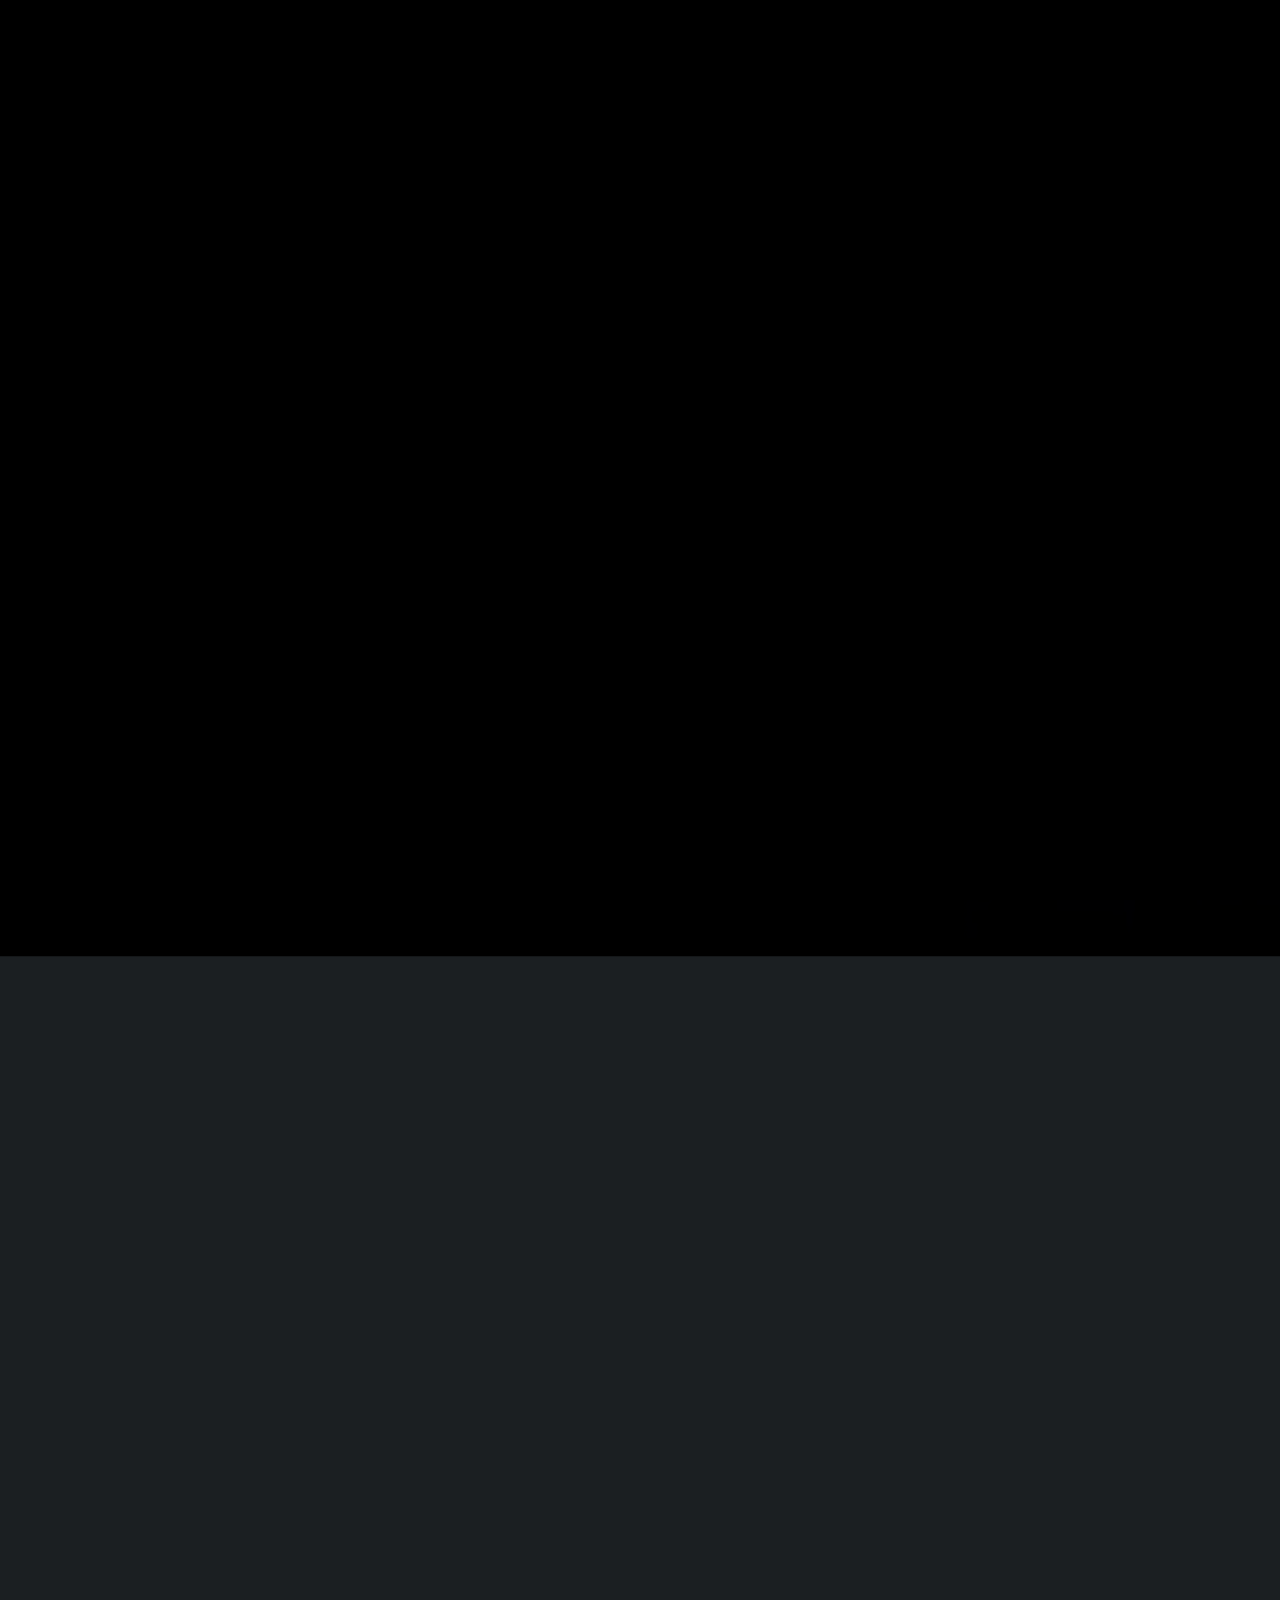
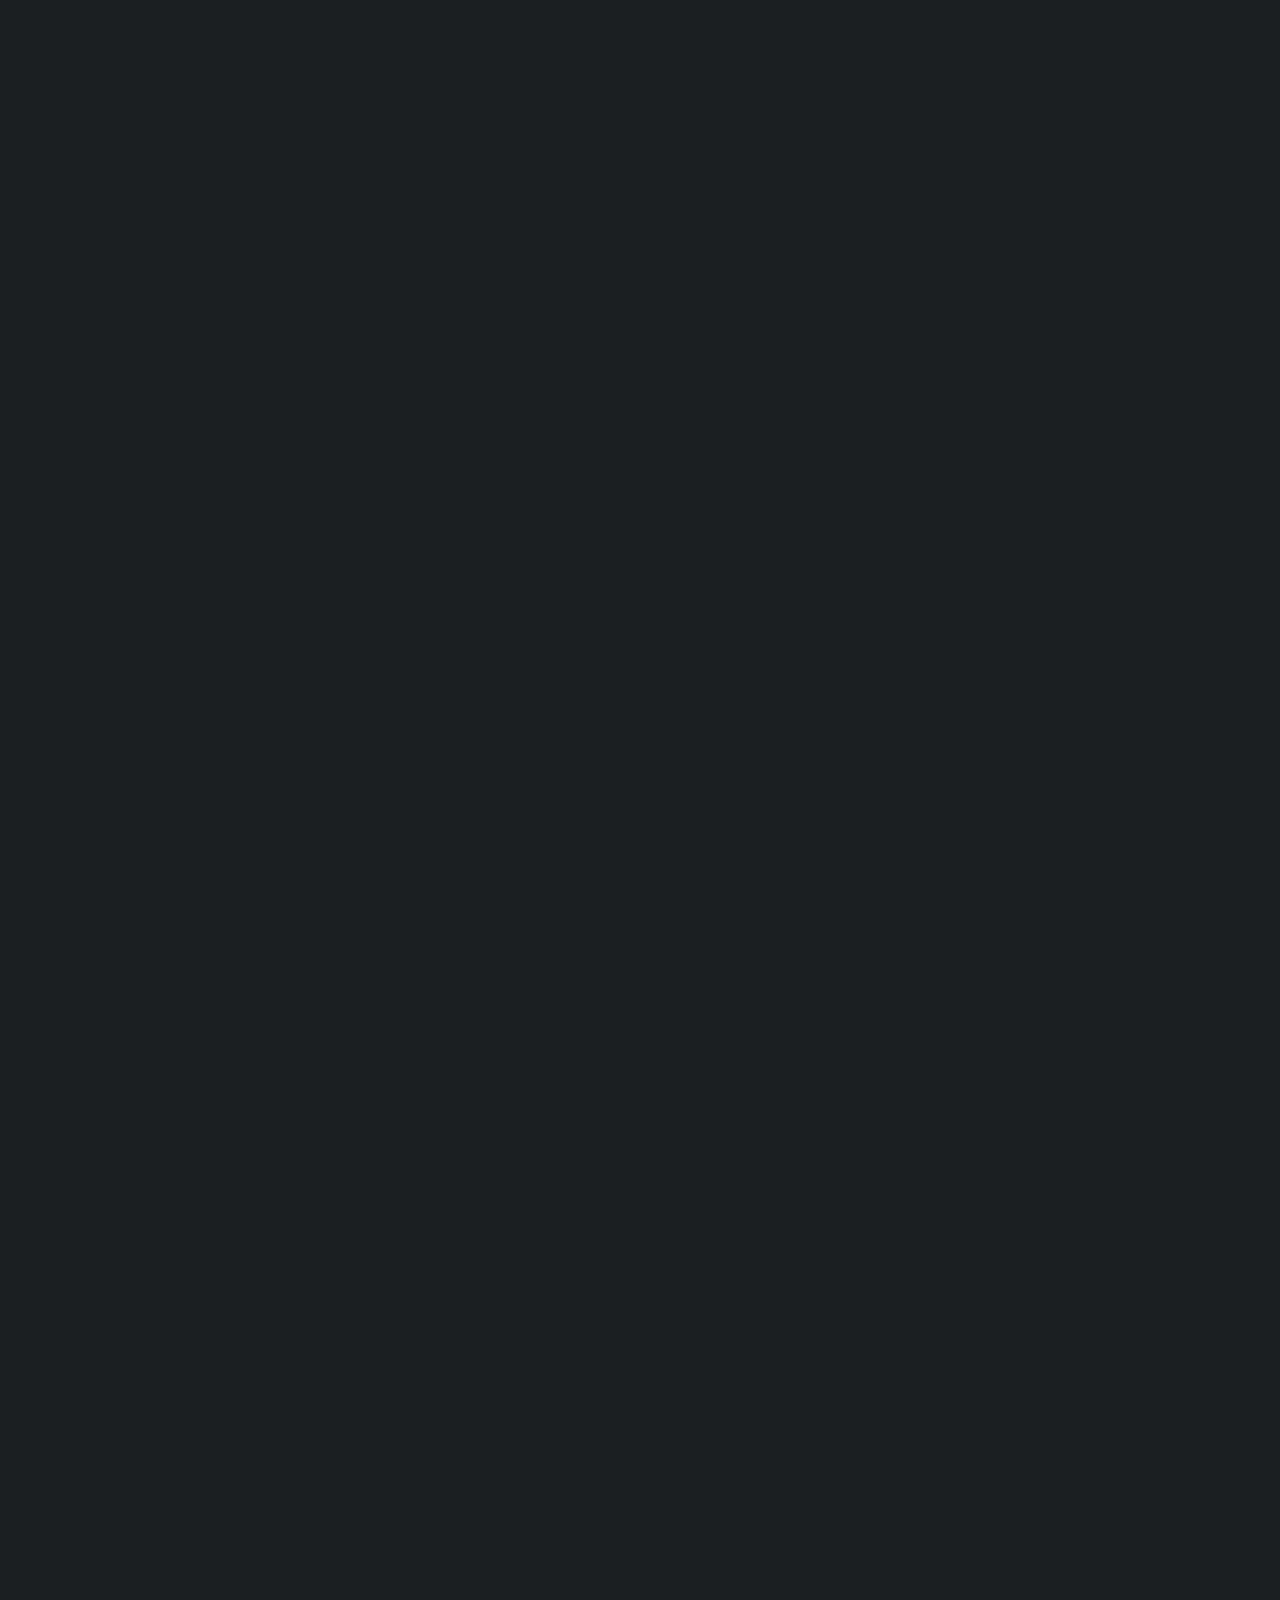
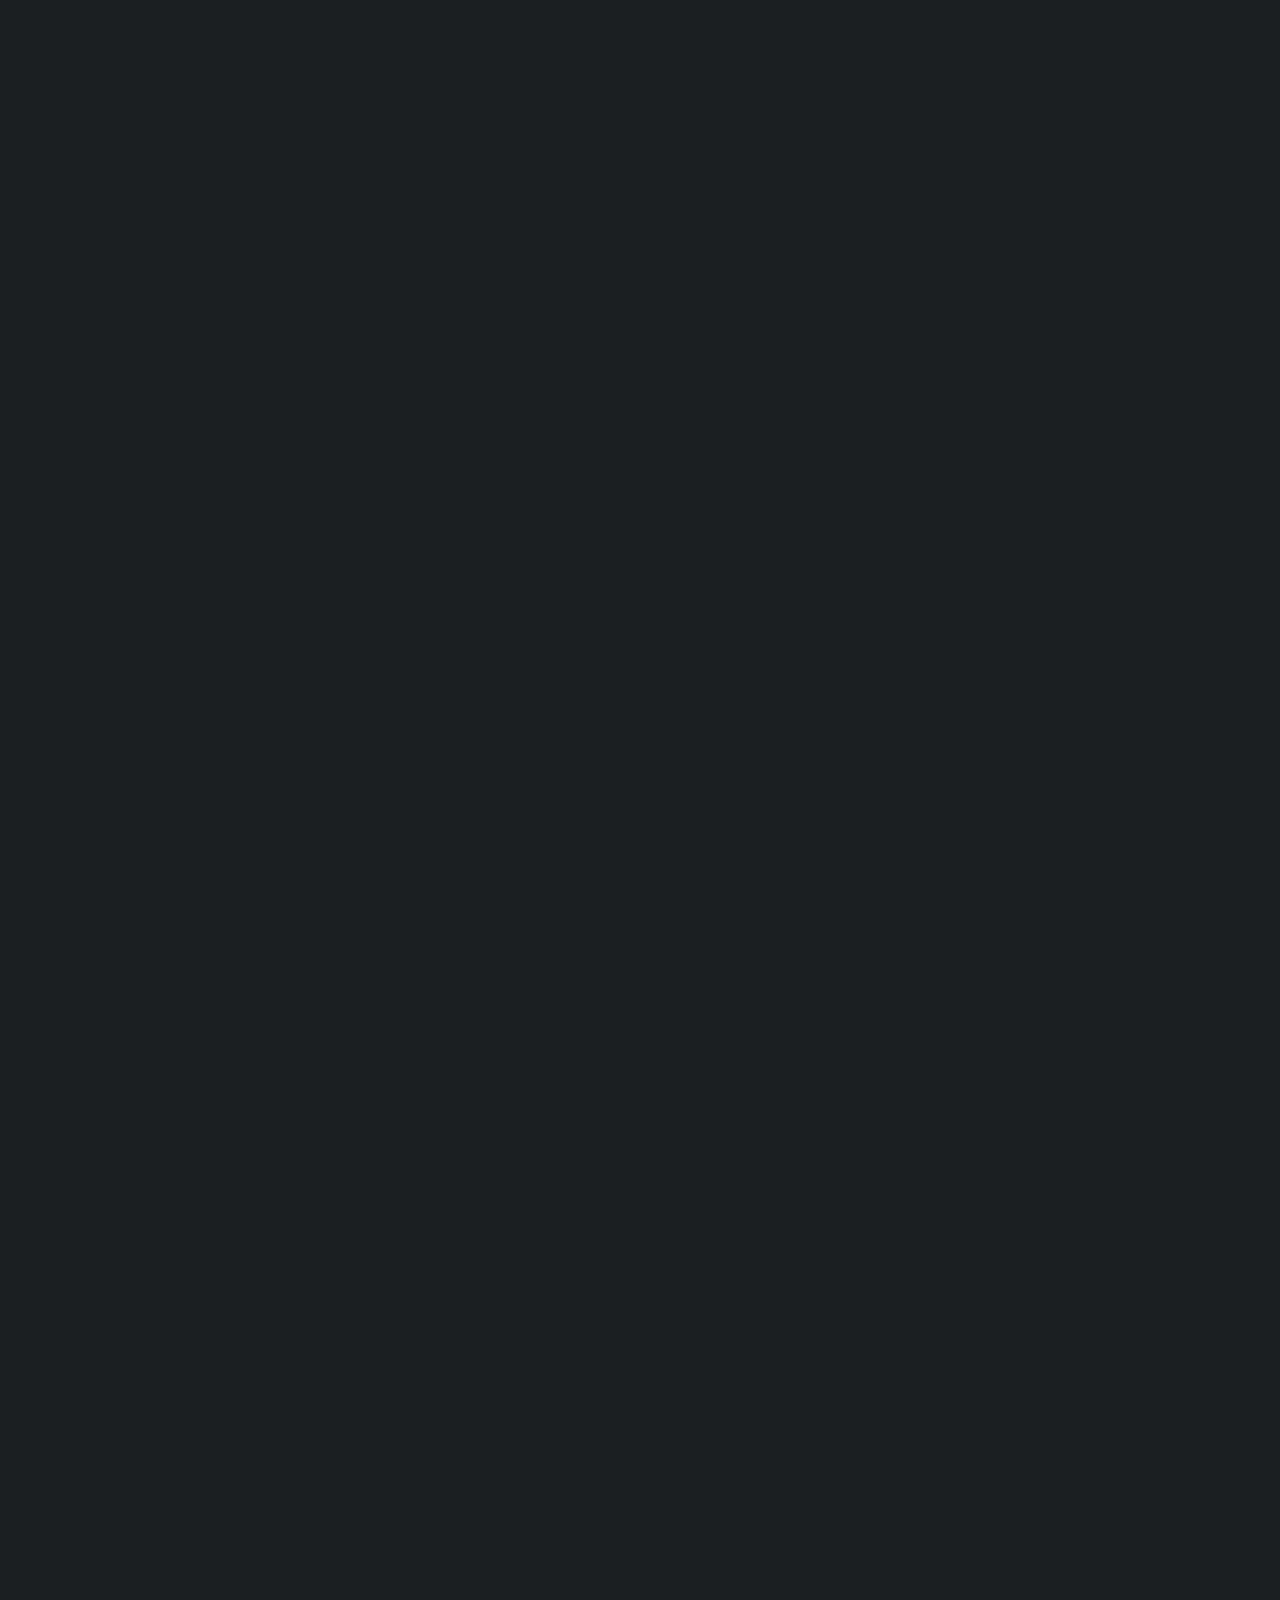
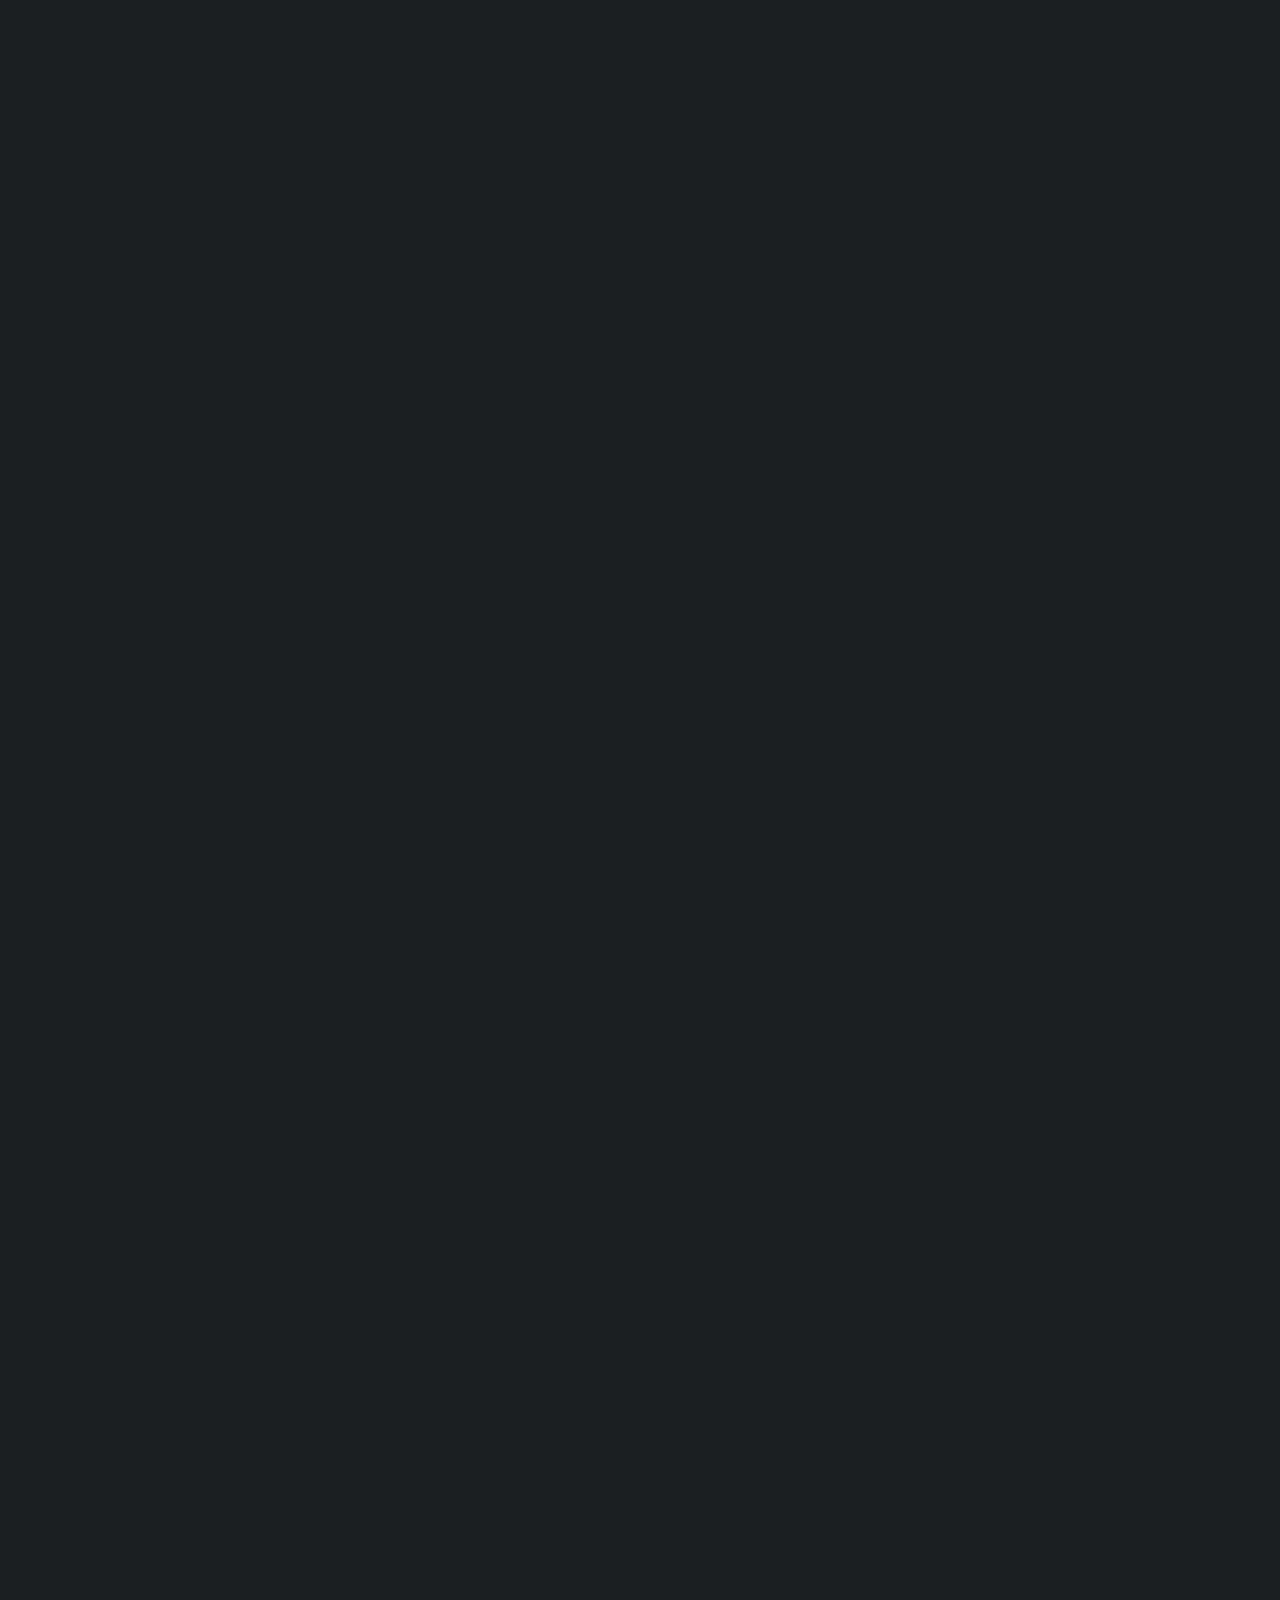
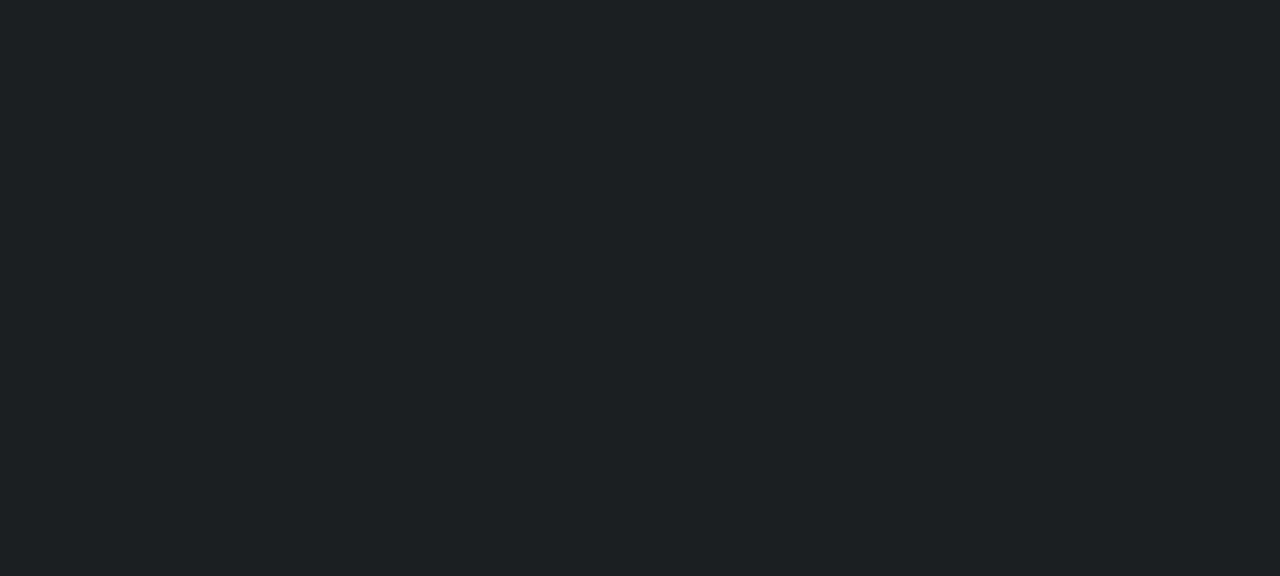
==== index.html @ af8bd1d5 "adding motleymoves" ====
<!DOCTYPE HTML>
<html>

<head>
	<!-- Global site tag (gtag.js) - Google Analytics -->
	<script async src="https://www.googletagmanager.com/gtag/js?id=UA-135178577-1"></script>
	<script>
		window.dataLayer = window.dataLayer || [];
		function gtag() { dataLayer.push(arguments); }
		gtag('js', new Date());

		gtag('config', 'UA-135178577-1');
	</script>

	<title>Denis Vashchenko</title>
	<link rel="icon" href="images/background/meirl.png">
	<meta charset="utf-8" />
	<meta name="viewport" content="width=device-width, initial-scale=1, user-scalable=no" />
	<link rel="stylesheet" href="assets/css/main.css" />
	<link rel="stylesheet"
		href="https://cdn.rawgit.com/konpa/devicon/df6431e323547add1b4cf45992913f15286456d3/devicon.min.css">
	<noscript>
		<link rel="stylesheet" href="assets/css/noscript.css" />
		<link rel="stylesheet" href="https://www.w3schools.com/w3css/4/w3.css" />
	</noscript>
</head>

<body class="is-preload">

	<!-- Wrapper -->
	<div id="wrapper">

		<!-- Header -->
		<header id="header">
			<div class="content">
				<div class="inner">
					<h1>Denis Vashchenko</h1>
					<p>A Software Engineer interested in Music Information Retrieval, Machine Learning, and Signal
						Processing.
					</p>
				</div>
			</div>
			<nav>
				<ul>
					<li><a href="#projects">Projects</a></li>
					<li><a href="#experience">Experience</a></li>
					<!-- <li><a href="https://github.com/oxiliary">oxiliary</a></li> -->
					<li><a href="#education">Education</a></li>
					<li><a href="#contact">Contact</a></li>
					<!-- <li><a href="#elements">Elements</a></li> -->
				</ul>
			</nav>
		</header>

		<!-- Main -->
		<div id="main">

			<!-- Experience -->
			<article id="experience">
				<div class="column_bottom">
					<h3><a href="mailto:denisvashchenko@gmail.com" target="_blank" class="button"> Resume available upon
							request </a>
					</h3>
				</div>
				<ul class="actions">
				</ul>
				<div class="table-wrapper">
					<table class="alt">
						<tbody>
							<tr>
								<td>Software Engineer</a></td>
								<td>Lawrence Livermore National Laboratory</td>
								<td>Incoming</td>
							</tr>
							<tr>
								<td>Computational Researcher</a></td>
								<td>VICE Laboratory</td>
								<td>Aug 2019 - Dec 2019</td>
							</tr>
							<tr>
								<td>Software Development Intern</a></td>
								<td>CITRIS and the Banatao Institute</td>
								<td>Aug 2019 - Dec 2019</td>
							</tr>
							<tr>
								<td>Software Engineering Intern</a></td>
								<td>Lawrence Livermore National Laboratory</td>
								<td>May 2019 - Aug 2019</td>
							</tr>
							<tr>
								<td>Machine Learning Researcher</td>
								<td>VICE Laboratory</td>
								<td>Dec 2018 - May 2019</td>
							</tr>
							<tr>
								<td>Computational Researcher</td>
								<td>University of California, Merced</td>
								<td>Sep 2018 – Mar 2019</td>
							</tr>
							<tr>
								<td>Computer Vision Researcher</td>
								<td>University of California, Merced</td>
								<td>May 2018 - Aug 2018</td>
							</tr>
							<tr>
								<td>AppleCare Advisor</td>
								<td>Apple</td>
								<td>Nay 2018 - Oct 2018</td>
							</tr>
							<tr>
								<td>Front-End Developer</td>
								<td>University of California, Merced</td>
								<td>Nov 2017 - Jan 2018</td>
							</tr>
						</tbody>
					</table>
				</div>
				</section>
			</article>

			<!-- Projects -->
			<article id="projects">
				<div class="column_bottom">
					<h3><a href="https://github.com/denisvee/repositories" target="_blank" class="button"> More Projects
						</a>
					</h3>
				</div>
				<div class="column">
					<h3><a href="https://github.com/klothz" target="_blank"
							class="btn btn-social-icon btn-twitter"><span class="fa fa-github"></span></a>
						klothz
						<i class="devicon-python-plain"></i><i class="devicon-javascript-plain"></i></h3>
					<p>klothz makes clothes and fools AI</p>
				</div>
				<div class="column">
					<h3><a href="https://github.com/oxiliary" target="_blank"
							class="btn btn-social-icon btn-twitter"><span class="fa fa-github"></span></a>
						oxiliary
						<i class="devicon-python-plain"></i></h3>
					<p>oxiliary aims to be a multi-faceted platform for MIR, recommender engine, and dimensionality
						reduction problems in machine learning.</p>
				</div>

				<div class="column">
					<h3><a href="https://github.com/plebeiathon/MotleyMoves" target="_blank"
							class="btn btn-social-icon btn-twitter"><span class="fa fa-github"></span></a>
						MotleyMoves
						<i class="devicon-python-plain"></i>
						<i class="devicon-javascript-plain"></i>
						<i class="devicon-google-plain"></i></h3>
					<p>MotleyMoves is a full-stack solution consisting of a serverless C#.NET Azure Function App
						connected to an Azure SQL Database with an HTML/CSS/JS web application utilizing Google Sign-in
						and MapBox APIs.</p>
				</div>

				<div class="column">
					<h3><a href="https://github.com/denisvee/gasLEEK" target="_blank"
							class="btn btn-social-icon btn-twitter"><span class="fa fa-github"></span></a>
						gasLEEK
						<i class="devicon-python-plain"></i>
						<i class="devicon-javascript-plain"></i>
						<i class="devicon-google-plain"></i></h3>
					<p>ValleyHackathon 2019: 1st Place. Applying a LSTM Machine Learning model with persistence
						forecasting to help drivers and truckers save money at the gas pump.</p>
				</div>

				<div class="column">
					<h3><a href="https://github.com/denisvee/motorskills" target="_blank"
							class="btn btn-social-icon btn-twitter"><span class="fa fa-github"></span></a>
						motorskills <i class="devicon-javascript-plain"></i> <i class="devicon-google-plain"></i>
					</h3>
					<p>SloHacks 2019: Best Use of Google Cloud Platform. MotorSkills skims data from motors (e.g. in an
						assembly line) including their amperage and revolutions per minute (RPM), and passes it to
						AutoML to do trend analysis and classification of sensor inputs. These results are translated on
						a front-end UI for visualization and are sent via push notifications to alert employees of any
						drastic issues.</p>
				</div>

				<div class="column">
					<h3><a href="https://github.com/denisvee/Ecoviz" target="_blank"
							class="btn btn-social-icon btn-twitter"><span class="fa fa-github"></span></a>
						ecoviz <i class="devicon-csharp-plain"></i>
					</h3>
					<p>EcoHacks 2018: 2nd Place. A SQL data visualization tool using C# and Unity, gamifying
						sustainability awareness. Designed application wireframes and implemented them within a twelve
						hour time constraint. Dynamically scaled graphs to emphasize water usage and conservation
						efforts in coordination with UC Merced’s Department of Sustainability</p>
				</div>

				<div class="column">
					<h3><a href="https://github.com/denisvee/Needle" target="_blank" class="fa fa-github"></a> Needle
						<i class="devicon-python-plain"></i>
						<i class="devicon-javascript-plain"></i></h3>

					<p>Developing a platform for automated code submission, execution, and debugging for upper-division
						computer science courses at the University of California, Merced.</p>
				</div>

				<div class="column">
					<h3><a href="https://github.com/denisvee/ChemisTRY" target="_blank"
							class="btn btn-social-icon btn-twitter"><span class="fa fa-github"></span></a> chemistry
						<i class="devicon-javascript-plain"></i>
						<i class="devicon-amazonwebservices-original"></i></h3>
					<p>Alexa and AR empowered chemistry educational tool.</p>
				</div>
			</article>

			<style>
				.column_bottom {
					text-align: center
				}
			</style>

			<!-- Contact -->
			<article id="contact">
				<div class="container">
					<ul class="icons">
						<li><a href="https://www.linkedin.com/in/dvashchenko/" target="_blank"
								class="icon fa-linkedin"><span class="label">LinkedIn</span></a></li>
						<li><a href="https://github.com/denisvee" target="_blank" class="icon fa-github"><span
									class="label">GitHub</span></a></li>
						<li><a href="mailto:denisvashchenko@gmail.com" target="_blank" class="icon fa-envelope"><span
									class="label">Email</span></a></li>
					</ul>
				</div>
				<h6>Lets get in touch!</h6>

			</article>

			<!-- Education -->
			<article id="education">
				<div class="column">
					<div class="column_bottom">
						<h3><a href="mailto:denisvashchenko@gmail.com" target="_blank" class="button"> Transcript
								available
								upon
								request </a>
						</h3>
					</div>
					<span class="image main"><img src="images/merced.jpg" alt=""></span>
					<!-- <span class="w3-content w3-section" style="max-width:500px">
						<img class="mySlides" src="images\background\bg.jpg" style="width:100%">
						<img class="mySlides" src="images\background\bg2.jpg" style="width:100%">
						<img class="mySlides" src="images\background\bg3.jpg" style="width:100%">
					</span> -->
				</div>
				<p>
					I received my B.S. in Computer Science and Engineering from the University of California, Merced in
					2019<br></br>

					During my three and a half years I worked under Professor Joshua Viers at the VICE Lab performing
					various tasks in areas such as Geospatial Analysis and Machine Learning<br></br>

					I attended multiple collegiate hackathons and took home prizes from SloHacks, ValleyHackathon and
					others<br></br>

					Built a full stack solution for a non-profit fitness organization by leveraging Azure cloud
					solutions to modernize existing workflows<br></br>

					And modernized the face of the CITRIS and the Banatao Institute at Merced in addition to providing
					automated calendaring solutions to the School of Engineering for research grants and proposals
				</p>
			</article>

			<!-- <script>
				var myIndex = 0;
				carousel();

				function carousel() {
					var i;
					var x = document.getElementsByClassName("mySlides");
					for (i = 0; i < x.length; i++) {
						x[i].style.display = "none";
					}
					myIndex++;
					if (myIndex > x.length) { myIndex = 1 }
					x[myIndex - 1].style.display = "block";
					setTimeout(carousel, 3000);
				}
			</script> -->

			<!-- Elements -->
			<article id="elements">
				<h2 class="major">Elements</h2>

				<section>
					<h3 class="major">Text</h3>
					<p>This is <b>bold</b> and this is <strong>strong</strong>. This is <i>italic</i> and this is
						<em>emphasized</em>.
						This is <sup>superscript</sup> text and this is <sub>subscript</sub> text.
						This is <u>under4lined</u> and this is code: <code>for (;;) { ... }</code>. Finally, <a
							href="#">this is a link</a>.</p>
					<hr />
					<h2>Heading Level 2</h2>
					<h3>Heading Level 3</h3>
					<h4>Heading Level 4</h4>
					<h5>Heading Level 5</h5>
					<h6>Heading Level 6</h6>
					<hr />
					<h4>Blockquote</h4>
					<blockquote>Fringilla nisl. Donec accumsan interdum nisi, quis tincidunt felis sagittis eget tempus
						euismod.
						Vestibulum ante ipsum primis in faucibus vestibulum. Blandit adipiscing eu felis iaculis
						volutpat ac adipiscing
						accumsan faucibus. Vestibulum ante ipsum primis in faucibus lorem ipsum dolor sit amet nullam
						adipiscing eu
						felis.</blockquote>
					<h4>Preformatted</h4>
					<pre><code>i = 0;

while (!deck.isInOrder()) {
    print 'Iteration ' + i;
    deck.shuffle();
    i++;
}

print 'It took ' + i + ' iterations to sort the deck.';</code></pre>
				</section>

				<section>
					<h3 class="major">Lists</h3>

					<h4>Unordered</h4>
					<ul>
						<li>Dolor pulvinar etiam.</li>
						<li>Sagittis adipiscing.</li>
						<li>Felis enim feugiat.</li>
					</ul>

					<h4>Alternate</h4>
					<ul class="alt">
						<li>Dolor pulvinar etiam.</li>
						<li>Sagittis adipiscing.</li>
						<li>Felis enim feugiat.</li>
					</ul>

					<h4>Ordered</h4>
					<ol>
						<li>Dolor pulvinar etiam.</li>
						<li>Etiam vel felis viverra.</li>
						<li>Felis enim feugiat.</li>
						<li>Dolor pulvinar etiam.</li>
						<li>Etiam vel felis lorem.</li>
						<li>Felis enim et feugiat.</li>
					</ol>
					<h4>Icons</h4>
					<ul class="icons">
						<li><a href="#" class="icon fa-twitter"><span class="label">Twitter</span></a></li>
						<li><a href="#" class="icon fa-facebook"><span class="label">Facebook</span></a></li>
						<li><a href="#" class="icon fa-instagram"><span class="label">Instagram</span></a></li>
						<li><a href="#" class="icon fa-github"><span class="label">Github</span></a></li>
					</ul>

					<h4>Actions</h4>
					<ul class="actions">
						<li><a href="#" class="button primary">Default</a></li>
						<li><a href="#" class="button">Default</a></li>
					</ul>
					<ul class="actions stacked">
						<li><a href="#" class="button primary">Default</a></li>
						<li><a href="#" class="button">Default</a></li>
					</ul>
				</section>

				<section>
					<h3 class="major">Table</h3>
					<h4>Default</h4>
					<div class="table-wrapper">
						<table>
							<thead>
								<tr>
									<th>Name</th>
									<th>Description</th>
									<th>Price</th>
								</tr>
							</thead>
							<tbody>
								<tr>
									<td>Item One</td>
									<td>Ante turpis integer aliquet porttitor.</td>
									<td>29.99</td>
								</tr>
								<tr>
									<td>Item Two</td>
									<td>Vis ac commodo adipiscing arcu aliquet.</td>
									<td>19.99</td>
								</tr>
								<tr>
									<td>Item Three</td>
									<td> Morbi faucibus arcu accumsan lorem.</td>
									<td>29.99</td>
								</tr>
								<tr>
									<td>Item Four</td>
									<td>Vitae integer tempus condimentum.</td>
									<td>19.99</td>
								</tr>
								<tr>
									<td>Item Five</td>
									<td>Ante turpis integer aliquet porttitor.</td>
									<td>29.99</td>
								</tr>
							</tbody>
							<tfoot>
								<tr>
									<td colspan="2"></td>
									<td>100.00</td>
								</tr>
							</tfoot>
						</table>
					</div>

					<h4>Alternate</h4>
					<div class="table-wrapper">
						<table class="alt">
							<thead>
								<tr>
									<th>Name</th>
									<th>Description</th>
									<th>Price</th>
								</tr>
							</thead>
							<tbody>
								<tr>
									<td>Item One</td>
									<td>Ante turpis integer aliquet porttitor.</td>
									<td>29.99</td>
								</tr>
								<tr>
									<td>Item Two</td>
									<td>Vis ac commodo adipiscing arcu aliquet.</td>
									<td>19.99</td>
								</tr>
								<tr>
									<td>Item Three</td>
									<td> Morbi faucibus arcu accumsan lorem.</td>
									<td>29.99</td>
								</tr>
								<tr>
									<td>Item Four</td>
									<td>Vitae integer tempus condimentum.</td>
									<td>19.99</td>
								</tr>
								<tr>
									<td>Item Five</td>
									<td>Ante turpis integer aliquet porttitor.</td>
									<td>29.99</td>
								</tr>
							</tbody>
							<tfoot>
								<tr>
									<td colspan="2"></td>
									<td>100.00</td>
								</tr>
							</tfoot>
						</table>
					</div>
				</section>

				<section>
					<h3 class="major">Buttons</h3>
					<ul class="actions">
						<li><a href="#" class="button primary">Primary</a></li>
						<li><a href="#" class="button">Default</a></li>
					</ul>
					<ul class="actions">
						<li><a href="#" class="button">Default</a></li>
						<li><a href="#" class="button small">Small</a></li>
					</ul>
					<ul class="actions">
						<li><a href="#" class="button primary icon fa-download">Icon</a></li>
						<li><a href="#" class="button icon fa-download">Icon</a></li>
					</ul>
					<ul class="actions">
						<li><span class="button primary disabled">Disabled</span></li>
						<li><span class="button disabled">Disabled</span></li>
					</ul>
				</section>

				<section>
					<h3 class="major">Form</h3>
					<form method="post" action="#">
						<div class="fields">
							<div class="field half">
								<label for="demo-name">Name</label>
								<input type="text" name="demo-name" id="demo-name" value="" placeholder="Jane Doe" />
							</div>
							<div class="field half">
								<label for="demo-email">Email</label>
								<input type="email" name="demo-email" id="demo-email" value=""
									placeholder="jane@untitled.tld" />
							</div>
							<div class="field">
								<label for="demo-category">Category</label>
								<select name="demo-category" id="demo-category">
									<option value="">-</option>
									<option value="1">Manufacturing</option>
									<option value="1">Shipping</option>
									<option value="1">Administration</option>
									<option value="1">Human Resources</option>
								</select>
							</div>
							<div class="field half">
								<input type="radio" id="demo-priority-low" name="demo-priority" checked>
								<label for="demo-priority-low">Low</label>
							</div>
							<div class="field half">
								<input type="radio" id="demo-priority-high" name="demo-priority">
								<label for="demo-priority-high">High</label>
							</div>
							<div class="field half">
								<input type="checkbox" id="demo-copy" name="demo-copy">
								<label for="demo-copy">Email me a copy</label>
							</div>
							<div class="field half">
								<input type="checkbox" id="demo-human" name="demo-human" checked>
								<label for="demo-human">Not a robot</label>
							</div>
							<div class="field">
								<label for="demo-message">Message</label>
								<textarea name="demo-message" id="demo-message" placeholder="Enter your message"
									rows="6"></textarea>
							</div>
						</div>
						<ul class="actions">
							<li><input type="submit" value="Send Message" class="primary" /></li>
							<li><input type="reset" value="Reset" /></li>
						</ul>
					</form>
				</section>

			</article>

		</div>

		<!-- Footer -->
		<footer id="footer">
			<p style="color:rgba(255, 255, 255, 0.281)" class="copyright">&copy; Denis Vashchenko</p>
		</footer>


	</div>

	<!-- BG -->
	<div id="bg"></div>

	<!-- Scripts -->
	<script src="assets/js/jquery.min.js"></script>
	<script src="assets/js/browser.min.js"></script>
	<script src="assets/js/breakpoints.min.js"></script>
	<script src="assets/js/util.js"></script>
	<script src="assets/js/main.js"></script>

</body>

</html>
---- assets/css/main.css ----
@import url(font-awesome.min.css);
@import url("https://fonts.googleapis.com/css?family=Source+Sans+Pro:300italic,600italic,300,600");

/*
	Dimension by HTML5 UP
	html5up.net | @ajlkn
	Free for personal and commercial use under the CCA 3.0 license (html5up.net/license)
*/

html, body, div, span, applet, object,
iframe, h1, h2, h3, h4, h5, h6, p, blockquote,
pre, a, abbr, acronym, address, big, cite,
code, del, dfn, em, img, ins, kbd, q, s, samp,
small, strike, strong, sub, sup, tt, var, b,
u, i, center, dl, dt, dd, ol, ul, li, fieldset,
form, label, legend, table, caption, tbody,
tfoot, thead, tr, th, td, article, aside,
canvas, details, embed, figure, figcaption,
footer, header, hgroup, menu, nav, output, ruby,
section, summary, time, mark, audio, video {
	margin: 0;
	padding: 0;
	border: 0;
	font-size: 100%;
	font: inherit;
	vertical-align: baseline;}

article, aside, details, figcaption, figure,
footer, header, hgroup, menu, nav, section {
	display: block;}

	
body {
	line-height: 1;
}

ol, ul {
	list-style: none;
}

blockquote, q {
	quotes: none;
}

	blockquote:before, blockquote:after, q:before, q:after {
		content: '';
		content: none;
	}

table {
	border-collapse: collapse;
	border-spacing: 0;
}

body {
	-webkit-text-size-adjust: none;
}

mark {
	background-color: transparent;
	color: inherit;
}

input::-moz-focus-inner {
	border: 0;
	padding: 0;
}

input, select, textarea {
	-moz-appearance: none;
	-webkit-appearance: none;
	-ms-appearance: none;
	appearance: none;
}

/* Basic */

	@-ms-viewport {
		width: device-width;
	}

	@media screen and (max-width: 480px) {

		html, body {
			min-width: 320px;
		}

	}

	html {
		box-sizing: border-box;
	}

	*, *:before, *:after {
		box-sizing: inherit;
	}

	body {
		background: #1b1f22;
	}

		body.is-preload *, body.is-preload *:before, body.is-preload *:after {
			-moz-animation: none !important;
			-webkit-animation: none !important;
			-ms-animation: none !important;
			animation: none !important;
			-moz-transition: none !important;
			-webkit-transition: none !important;
			-ms-transition: none !important;
			transition: none !important;
		}

/* Type */

	html {
		font-size: 16pt;
	}

		@media screen and (max-width: 1680px) {

			html {
				font-size: 12pt;
			}

		}

		@media screen and (max-width: 736px) {

			html {
				font-size: 11pt;
			}

		}

		@media screen and (max-width: 360px) {

			html {
				font-size: 10pt;
			}

		}

	body, input, select, textarea {
		color: #ffffff;
		font-family: "Source Sans Pro", sans-serif;
		font-weight: 300;
		font-size: 1rem;
		line-height: 1.65;
	}

	a {
		-moz-transition: color 0.2s ease-in-out, background-color 0.2s ease-in-out, border-bottom-color 0.2s ease-in-out;
		-webkit-transition: color 0.2s ease-in-out, background-color 0.2s ease-in-out, border-bottom-color 0.2s ease-in-out;
		-ms-transition: color 0.2s ease-in-out, background-color 0.2s ease-in-out, border-bottom-color 0.2s ease-in-out;
		transition: color 0.2s ease-in-out, background-color 0.2s ease-in-out, border-bottom-color 0.2s ease-in-out;
		border-bottom: dotted 1px rgba(255, 255, 255, 0.5);
		text-decoration: none;
		color: inherit;
	}

		a:hover {
			border-bottom-color: transparent;
		}

	strong, b {
		color: #ffffff;
		font-weight: 600;
	}

	em, i {
		font-style: italic;
	}

	p {
		margin: 0 0 2rem 0;
	}

	h1, h2, h3, h4, h5, h6 {
		color: #ffffff;
		font-weight: 600;
		line-height: 1.5;
		margin: 0 0 1rem 0;
		text-transform: uppercase;
		letter-spacing: 0.2rem;
	}

		h1 a, h2 a, h3 a, h4 a, h5 a, h6 a {
			color: inherit;
			text-decoration: none;
			border: 0;
		}

		h1.major, h2.major, h3.major, h4.major, h5.major, h6.major {
			border-bottom: solid 1px #ffffff;
			width: -moz-max-content;
			width: -webkit-max-content;
			width: -ms-max-content;
			width: max-content;
			padding-bottom: 0.5rem;
			margin: 0 0 2rem 0;
		}

	h1 {
		font-size: 2.25rem;
		line-height: 1.3;
		letter-spacing: 0.5rem;
	}

	h2 {
		font-size: 1.5rem;
		line-height: 1.4;
		letter-spacing: 0.5rem;
	}

	h3 {
		font-size: 1rem;
	}

	h4 {
		font-size: 0.8rem;
	}

	h5 {
		font-size: 0.7rem;
	}

	h6 {
		font-size: 0.6rem;
		text-align: center;
	}

	@media screen and (max-width: 736px) {

		h1 {
			font-size: 1.75rem;
			line-height: 1.4;
		}

		h2 {
			font-size: 1.25em;
			line-height: 1.5;
		}

	}

	sub {
		font-size: 0.8rem;
		position: relative;
		top: 0.5rem;
	}

	sup {
		font-size: 0.8rem;
		position: relative;
		top: -0.5rem;
	}

	blockquote {
		border-left: solid 4px #ffffff;
		font-style: italic;
		margin: 0 0 2rem 0;
		padding: 0.5rem 0 0.5rem 2rem;
	}

	code {
		background: rgba(255, 255, 255, 0.075);
		border-radius: 4px;
		font-family: "Courier New", monospace;
		font-size: 0.9rem;
		margin: 0 0.25rem;
		padding: 0.25rem 0.65rem;
	}

	pre {
		-webkit-overflow-scrolling: touch;
		font-family: "Courier New", monospace;
		font-size: 0.9rem;
		margin: 0 0 2rem 0;
	}

		pre code {
			display: block;
			line-height: 1.75;
			padding: 1rem 1.5rem;
			overflow-x: auto;
		}

	hr {
		border: 0;
		border-bottom: solid 1px #ffffff;
		margin: 2.75rem 0;
	}

	.align-left {
		text-align: left;
	}

	.align-center {
		text-align: center;
	}

	.align-right {
		text-align: right;
	}

/* Form */

	form {
		margin: 0 0 2rem 0;
	}

		form > :last-child {
			margin-bottom: 0;
		}

		form > .fields {
			display: -moz-flex;
			display: -webkit-flex;
			display: -ms-flex;
			display: flex;
			-moz-flex-wrap: wrap;
			-webkit-flex-wrap: wrap;
			-ms-flex-wrap: wrap;
			flex-wrap: wrap;
			width: calc(100% + 3rem);
			margin: -1.5rem 0 2rem -1.5rem;
		}

			form > .fields > .field {
				-moz-flex-grow: 0;
				-webkit-flex-grow: 0;
				-ms-flex-grow: 0;
				flex-grow: 0;
				-moz-flex-shrink: 0;
				-webkit-flex-shrink: 0;
				-ms-flex-shrink: 0;
				flex-shrink: 0;
				padding: 1.5rem 0 0 1.5rem;
				width: calc(100% - 1.5rem);
			}

				form > .fields > .field.half {
					width: calc(50% - 0.75rem);
				}

				form > .fields > .field.third {
					width: calc(100%/3 - 0.5rem);
				}

				form > .fields > .field.quarter {
					width: calc(25% - 0.375rem);
				}

		@media screen and (max-width: 480px) {

			form > .fields {
				width: calc(100% + 3rem);
				margin: -1.5rem 0 2rem -1.5rem;
			}

				form > .fields > .field {
					padding: 1.5rem 0 0 1.5rem;
					width: calc(100% - 1.5rem);
				}

					form > .fields > .field.half {
						width: calc(100% - 1.5rem);
					}

					form > .fields > .field.third {
						width: calc(100% - 1.5rem);
					}

					form > .fields > .field.quarter {
						width: calc(100% - 1.5rem);
					}

		}

	label {
		color: #ffffff;
		display: block;
		font-size: 0.8rem;
		font-weight: 300;
		letter-spacing: 0.2rem;
		line-height: 1.5;
		margin: 0 0 1rem 0;
		text-transform: uppercase;
	}

	input[type="text"],
	input[type="password"],
	input[type="email"],
	input[type="tel"],
	select,
	textarea {
		-moz-appearance: none;
		-webkit-appearance: none;
		-ms-appearance: none;
		appearance: none;
		-moz-transition: border-color 0.2s ease-in-out, box-shadow 0.2s ease-in-out, background-color 0.2s ease-in-out;
		-webkit-transition: border-color 0.2s ease-in-out, box-shadow 0.2s ease-in-out, background-color 0.2s ease-in-out;
		-ms-transition: border-color 0.2s ease-in-out, box-shadow 0.2s ease-in-out, background-color 0.2s ease-in-out;
		transition: border-color 0.2s ease-in-out, box-shadow 0.2s ease-in-out, background-color 0.2s ease-in-out;
		background-color: transparent;
		border-radius: 4px;
		border: solid 1px #ffffff;
		color: inherit;
		display: block;
		outline: 0;
		padding: 0 1rem;
		text-decoration: none;
		width: 100%;
	}

		input[type="text"]:invalid,
		input[type="password"]:invalid,
		input[type="email"]:invalid,
		input[type="tel"]:invalid,
		select:invalid,
		textarea:invalid {
			box-shadow: none;
		}

		input[type="text"]:focus,
		input[type="password"]:focus,
		input[type="email"]:focus,
		input[type="tel"]:focus,
		select:focus,
		textarea:focus {
			background: rgba(255, 255, 255, 0.075);
			border-color: #ffffff;
			box-shadow: 0 0 0 1px #ffffff;
		}

	select {
		background-image: url("data:image/svg+xml;charset=utf8,%3Csvg xmlns='https://www.w3.org/2000/svg' width='40' height='40' preserveAspectRatio='none' viewBox='0 0 40 40'%3E%3Cpath d='M9.4,12.3l10.4,10.4l10.4-10.4c0.2-0.2,0.5-0.4,0.9-0.4c0.3,0,0.6,0.1,0.9,0.4l3.3,3.3c0.2,0.2,0.4,0.5,0.4,0.9 c0,0.4-0.1,0.6-0.4,0.9L20.7,31.9c-0.2,0.2-0.5,0.4-0.9,0.4c-0.3,0-0.6-0.1-0.9-0.4L4.3,17.3c-0.2-0.2-0.4-0.5-0.4-0.9 c0-0.4,0.1-0.6,0.4-0.9l3.3-3.3c0.2-0.2,0.5-0.4,0.9-0.4S9.1,12.1,9.4,12.3z' fill='%23ffffff' /%3E%3C/svg%3E");
		background-size: 1.25rem;
		background-repeat: no-repeat;
		background-position: calc(100% - 1rem) center;
		height: 2.75rem;
		padding-right: 2.75rem;
		text-overflow: ellipsis;
	}

		select option {
			color: #ffffff;
			background: #1b1f22;
		}

		select:focus::-ms-value {
			background-color: transparent;
		}

		select::-ms-expand {
			display: none;
		}

	input[type="text"],
	input[type="password"],
	input[type="email"],
	select {
		height: 2.75rem;
	}

	textarea {
		padding: 0.75rem 1rem;
	}

	input[type="checkbox"],
	input[type="radio"] {
		-moz-appearance: none;
		-webkit-appearance: none;
		-ms-appearance: none;
		appearance: none;
		display: block;
		float: left;
		margin-right: -2rem;
		opacity: 0;
		width: 1rem;
		z-index: -1;
	}

		input[type="checkbox"] + label,
		input[type="radio"] + label {
			text-decoration: none;
			-moz-user-select: none;
			-webkit-user-select: none;
			-ms-user-select: none;
			user-select: none;
			color: #ffffff;
			cursor: pointer;
			display: inline-block;
			font-size: 0.8rem;
			font-weight: 300;
			margin: 0 0 0.5rem 0;
			padding-left: 2.65rem;
			padding-right: 0.75rem;
			position: relative;
		}

			input[type="checkbox"] + label:before,
			input[type="radio"] + label:before {
				-moz-osx-font-smoothing: grayscale;
				-webkit-font-smoothing: antialiased;
				font-family: FontAwesome;
				font-style: normal;
				font-weight: normal;
				text-transform: none !important;
			}

			input[type="checkbox"] + label:before,
			input[type="radio"] + label:before {
				-moz-transition: border-color 0.2s ease-in-out, box-shadow 0.2s ease-in-out, background-color 0.2s ease-in-out;
				-webkit-transition: border-color 0.2s ease-in-out, box-shadow 0.2s ease-in-out, background-color 0.2s ease-in-out;
				-ms-transition: border-color 0.2s ease-in-out, box-shadow 0.2s ease-in-out, background-color 0.2s ease-in-out;
				transition: border-color 0.2s ease-in-out, box-shadow 0.2s ease-in-out, background-color 0.2s ease-in-out;
				border-radius: 4px;
				border: solid 1px #ffffff;
				content: '';
				display: inline-block;
				height: 1.65rem;
				left: 0;
				line-height: calc(1.58125rem + 0em);
				position: absolute;
				text-align: center;
				top: -0.125rem;
				width: 1.65rem;
			}

		input[type="checkbox"]:checked + label:before,
		input[type="radio"]:checked + label:before {
			background: #ffffff !important;
			border-color: #ffffff !important;
			color: #1b1f22;
			content: '\f00c';
		}

		input[type="checkbox"]:focus + label:before,
		input[type="radio"]:focus + label:before {
			background: rgba(255, 255, 255, 0.075);
			border-color: #ffffff;
			box-shadow: 0 0 0 1px #ffffff;
		}

	input[type="checkbox"] + label:before {
		border-radius: 4px;
	}

	input[type="radio"] + label:before {
		border-radius: 100%;
	}

	::-webkit-input-placeholder {
		color: rgba(255, 255, 255, 0.5) !important;
		opacity: 1.0;
	}

	:-moz-placeholder {
		color: rgba(255, 255, 255, 0.5) !important;
		opacity: 1.0;
	}

	::-moz-placeholder {
		color: rgba(255, 255, 255, 0.5) !important;
		opacity: 1.0;
	}

	:-ms-input-placeholder {
		color: rgba(255, 255, 255, 0.5) !important;
		opacity: 1.0;
	}

	.formerize-placeholder {
		color: rgba(255, 255, 255, 0.5) !important;
		opacity: 1.0;
	}

/* Box */

	.box {
		border-radius: 4px;
		border: solid 1px #ffffff;
		margin-bottom: 2rem;
		padding: 1.5em;
	}

		.box > :last-child,
		.box > :last-child > :last-child,
		.box > :last-child > :last-child > :last-child {
			margin-bottom: 0;
		}

		.box.alt {
			border: 0;
			border-radius: 0;
			padding: 0;
		}

/* Icon */

	.icon {
		text-decoration: none;
		border-bottom: none;
		position: relative;
	}

		.icon:before {
			-moz-osx-font-smoothing: grayscale;
			-webkit-font-smoothing: antialiased;
			font-family: FontAwesome;
			font-style: normal;
			font-weight: normal;
			text-transform: none !important;
		}

		.icon > .label {
			display: none;
		}

/* Image */

	.image {
		border-radius: 4px;
		border: 0;
		display: inline-block;
		position: relative;
	}

		.image:before {
			pointer-events: none;
			background-image: url("../../images//background/overlay.png");
			background-color: rgba(19, 21, 25, 0.5);
			border-radius: 4px;
			content: '';
			display: block;
			height: 100%;
			left: 0;
			opacity: 0.5;
			position: absolute;
			top: 0;
			width: 100%;
		}

		.image img {
			border-radius: 4px;
			display: block;
		}

		.image.left, .image.right {
			max-width: 40%;
		}

			.image.left img, .image.right img {
				width: 100%;
			}

		.image.left {
			float: left;
			padding: 0 1.5em 1em 0;
			top: 0.25em;
		}

		.image.right {
			float: right;
			padding: 0 0 1em 1.5em;
			top: 0.25em;
		}

		.image.fit {
			display: block;
			margin: 0 0 2rem 0;
			width: 100%;
		}

			.image.fit img {
				width: 100%;
			}

		.image.main {
			display: block;
			margin: 2.5rem 0;
			width: 100%;
		}

			.image.main img {
				width: 100%;
			}

		@media screen and (max-width: 736px) {

			.image.main {
				margin: 2rem 0;
			}

		}

		@media screen and (max-width: 480px) {

			.image.main {
				margin: 1.5rem 0;
			}

		}

/* List */

	ol {
		list-style: decimal;
		margin: 0 0 2rem 0;
		padding-left: 1.25em;
	}

		ol li {
			padding-left: 0.25em;
		}

	ul {
		list-style: disc;
		margin: 0 0 2rem 0;
		padding-left: 1em;
	}

		ul li {
			padding-left: 0.5em;
		}

		ul.alt {
			list-style: none;
			padding-left: 0;
		}

			ul.alt li {
				border-top: solid 1px #ffffff;
				padding: 0.5em 0;
			}

				ul.alt li:first-child {
					border-top: 0;
					padding-top: 0;
				}

	dl {
		margin: 0 0 2rem 0;
	}

		dl dt {
			display: block;
			font-weight: 600;
			margin: 0 0 1rem 0;
		}

		dl dd {
			margin-left: 2rem;
		}

/* Actions */

	ul.actions {
		display: -moz-flex;
		display: -webkit-flex;
		display: -ms-flex;
		display: flex;
		cursor: default;
		list-style: none;
		margin-left: -1rem;
		padding-left: 0;
	}

		ul.actions li {
			padding: 0 0 0 1rem;
			vertical-align: middle;
		}

		ul.actions.special {
			-moz-justify-content: center;
			-webkit-justify-content: center;
			-ms-justify-content: center;
			justify-content: center;
			width: 100%;
			margin-left: 0;
		}

			ul.actions.special li:first-child {
				padding-left: 0;
			}

		ul.actions.stacked {
			-moz-flex-direction: column;
			-webkit-flex-direction: column;
			-ms-flex-direction: column;
			flex-direction: column;
			margin-left: 0;
		}

			ul.actions.stacked li {
				padding: 1.3rem 0 0 0;
			}

				ul.actions.stacked li:first-child {
					padding-top: 0;
				}

		ul.actions.fit {
			width: calc(100% + 1rem);
		}

			ul.actions.fit li {
				-moz-flex-grow: 1;
				-webkit-flex-grow: 1;
				-ms-flex-grow: 1;
				flex-grow: 1;
				-moz-flex-shrink: 1;
				-webkit-flex-shrink: 1;
				-ms-flex-shrink: 1;
				flex-shrink: 1;
				width: 100%;
			}

				ul.actions.fit li > * {
					width: 100%;
				}

			ul.actions.fit.stacked {
				width: 100%;
			}

		@media screen and (max-width: 480px) {

			ul.actions:not(.fixed) {
				-moz-flex-direction: column;
				-webkit-flex-direction: column;
				-ms-flex-direction: column;
				flex-direction: column;
				margin-left: 0;
				width: 100% !important;
			}

				ul.actions:not(.fixed) li {
					-moz-flex-grow: 1;
					-webkit-flex-grow: 1;
					-ms-flex-grow: 1;
					flex-grow: 1;
					-moz-flex-shrink: 1;
					-webkit-flex-shrink: 1;
					-ms-flex-shrink: 1;
					flex-shrink: 1;
					padding: 1rem 0 0 0;
					text-align: center;
					width: 100%;
				}

					ul.actions:not(.fixed) li > * {
						width: 100%;
					}

					ul.actions:not(.fixed) li:first-child {
						padding-top: 0;
					}

					ul.actions:not(.fixed) li input[type="submit"],
					ul.actions:not(.fixed) li input[type="reset"],
					ul.actions:not(.fixed) li input[type="button"],
					ul.actions:not(.fixed) li button,
					ul.actions:not(.fixed) li .button {
						width: 100%;
					}

						ul.actions:not(.fixed) li input[type="submit"].icon:before,
						ul.actions:not(.fixed) li input[type="reset"].icon:before,
						ul.actions:not(.fixed) li input[type="button"].icon:before,
						ul.actions:not(.fixed) li button.icon:before,
						ul.actions:not(.fixed) li .button.icon:before {
							margin-left: -0.5em;
						}

		}

/* Icons */

	ul.icons {
		cursor: default;
		list-style: none;
		padding-left: 0;
	}

		ul.icons li {
			display: inline-block;
			padding: 0 0.75em 0 0;
		}

			ul.icons li:last-child {
				padding-right: 0;
			}

			ul.icons li a {
				border-radius: 100%;
				box-shadow: inset 0 0 0 1px #ffffff;
				display: inline-block;
				height: 2.25rem;
				line-height: 2.25rem;
				text-align: center;
				width: 2.25rem;
			}

				ul.icons li a:hover {
					background-color: rgba(255, 255, 255, 0.075);
				}

				ul.icons li a:active {
					background-color: rgba(255, 255, 255, 0.175);
				}

/* Table */

	.table-wrapper {
		-webkit-overflow-scrolling: touch;
		overflow-x: auto;
	}

	table {
		margin: 0 0 2rem 0;
		width: 100%;
	}

		table tbody tr {
			border: solid 1px #ffffff;
			border-left: 0;
			border-right: 0;
		}

			table tbody tr:nth-child(2n + 1) {
				background-color: rgba(255, 255, 255, 0.075);
			}

		table td {
			padding: 0.75em 0.75em;
		}
			table td a{
				padding: 0.75em 0.75em;
				display: inline-block;
				height:100%;
				width:100%;
			}

		table th {
			color: #ffffff;
			font-size: 0.9em;
			font-weight: 600;
			padding: 0 0.75em 0.75em 0.75em;
			text-align: left;
		}

		table thead {
			border-bottom: solid 2px #ffffff;
		}

		table tfoot {
			border-top: solid 2px #ffffff;
		}

		table.alt {
			border-collapse: separate;
		}

			table.alt tbody tr td {
				border: solid 1px #ffffff;
				border-left-width: 0;
				border-top-width: 0;
			}

				table.alt tbody tr td:first-child {
					border-left-width: 1px;
				}

			table.alt tbody tr:first-child td {
				border-top-width: 1px;
			}

			table.alt thead {
				border-bottom: 0;
			}

			table.alt tfoot {
				border-top: 0;
			}

/* Button */

	input[type="submit"],
	input[type="reset"],
	input[type="button"],
	button,
	.button {
		-moz-appearance: none;
		-webkit-appearance: none;
		-ms-appearance: none;
		appearance: none;
		-moz-transition: background-color 0.2s ease-in-out, color 0.2s ease-in-out;
		-webkit-transition: background-color 0.2s ease-in-out, color 0.2s ease-in-out;
		-ms-transition: background-color 0.2s ease-in-out, color 0.2s ease-in-out;
		transition: background-color 0.2s ease-in-out, color 0.2s ease-in-out;
		background-color: transparent;
		border-radius: 4px;
		border: 0;
		box-shadow: inset 0 0 0 1px #ffffff;
		color: #ffffff !important;
		cursor: pointer;
		display: inline-block;
		font-size: 0.8rem;
		font-weight: 300;
		height: 2.75rem;
		letter-spacing: 0.2rem;
		line-height: 2.75rem;
		outline: 0;
		padding: 0 1.25rem 0 1.35rem;
		text-align: center;
		text-decoration: none;
		text-transform: uppercase;
		white-space: nowrap;
	}

		input[type="submit"]:hover,
		input[type="reset"]:hover,
		input[type="button"]:hover,
		button:hover,
		.button:hover {
			background-color: rgba(255, 255, 255, 0.075);
		}

		input[type="submit"]:active,
		input[type="reset"]:active,
		input[type="button"]:active,
		button:active,
		.button:active {
			background-color: rgba(255, 255, 255, 0.175);
		}

		input[type="submit"].icon:before,
		input[type="reset"].icon:before,
		input[type="button"].icon:before,
		button.icon:before,
		.button.icon:before {
			margin-right: 0.5em;
		}

		input[type="submit"].fit,
		input[type="reset"].fit,
		input[type="button"].fit,
		button.fit,
		.button.fit {
			width: 100%;
		}

		input[type="submit"].small,
		input[type="reset"].small,
		input[type="button"].small,
		button.small,
		.button.small {
			font-size: 0.6rem;
			height: 2.0625rem;
			line-height: 2.0625rem;
		}

		input[type="submit"].primary,
		input[type="reset"].primary,
		input[type="button"].primary,
		button.primary,
		.button.primary {
			background-color: #ffffff;
			color: #1b1f22 !important;
			font-weight: 600;
		}

		input[type="submit"].disabled, input[type="submit"]:disabled,
		input[type="reset"].disabled,
		input[type="reset"]:disabled,
		input[type="button"].disabled,
		input[type="button"]:disabled,
		button.disabled,
		button:disabled,
		.button.disabled,
		.button:disabled {
			pointer-events: none;
			cursor: default;
			opacity: 0.25;
		}

	input[type="submit"],
	input[type="reset"],
	input[type="button"],
	button {
		line-height: calc(2.75rem - 2px);
	}

/* BG */

	#bg {
		-moz-transform: scale(1.0);
		-webkit-transform: scale(1.0);
		-ms-transform: scale(1.0);
		transform: scale(1.0);
		-webkit-backface-visibility: hidden;
		position: fixed;
		top: 0;
		left: 0;
		width: 100%;
		height: 100vh;
		z-index: 1;
	}

		#bg:before, #bg:after {
			content: '';
			display: block;
			position: absolute;
			top: 0;
			left: 0;
			width: 100%;
			height: 100%;
		}

		#bg:before {
			-moz-transition: background-color 2.5s ease-in-out;
			-webkit-transition: background-color 2.5s ease-in-out;
			-ms-transition: background-color 2.5s ease-in-out;
			transition: background-color 2.5s ease-in-out;
			-moz-transition-delay: 0.75s;
			-webkit-transition-delay: 0.75s;
			-ms-transition-delay: 0.75s;
			transition-delay: 0.25s;
			background-size: auto, 256px 256px;
			background-position: center, center;
			background-repeat: no-repeat, repeat;
			z-index: 2;
		}

		#bg:after {
			-moz-transform: scale(1.125);
			-webkit-transform: scale(1.125);
			-ms-transform: scale(1.125);
			transform: scale(1.125);
			-moz-transition: -moz-transform 0.325s ease-in-out, -moz-filter 0.325s ease-in-out;
			-webkit-transition: -webkit-transform 0.325s ease-in-out, -webkit-filter 0.325s ease-in-out;
			-ms-transition: -ms-transform 0.325s ease-in-out, -ms-filter 0.325s ease-in-out;
			transition: transform 0.325s ease-in-out, filter 0.325s ease-in-out;
			background-image: url("../../images/background/bg.jpg");
			background-position: center;
			background-size: cover;
			background-repeat: no-repeat;
			z-index: 1;
		}

		body.is-article-visible #bg:after {
			-moz-transform: scale(1.0825);
			-webkit-transform: scale(1.0825);
			-ms-transform: scale(1.0825);
			transform: scale(1.0825);
			-moz-filter: blur(0.2rem);
			-webkit-filter: blur(0.2rem);
			-ms-filter: blur(0.2rem);
			filter: blur(0.2rem);
		}

		body.is-preload #bg:before {
			background-color: #000000;
		}

/* Wrapper */

	#wrapper {
		display: -moz-flex;
		display: -webkit-flex;
		display: -ms-flex;
		display: flex;
		-moz-flex-direction: column;
		-webkit-flex-direction: column;
		-ms-flex-direction: column;
		flex-direction: column;
		-moz-align-items: center;
		-webkit-align-items: center;
		-ms-align-items: center;
		align-items: center;
		-moz-justify-content: space-between;
		-webkit-justify-content: space-between;
		-ms-justify-content: space-between;
		justify-content: space-between;
		position: relative;
		min-height: 100vh;
		width: 100%;
		padding: 4rem 2rem;
		z-index: 3;
	}

		#wrapper:before {
			content: '';
			display: block;
		}

		@media screen and (max-width: 1680px) {

			#wrapper {
				padding: 3rem 2rem;
			}

		}

		@media screen and (max-width: 736px) {

			#wrapper {
				padding: 2rem 1rem;
			}

		}

		@media screen and (max-width: 480px) {

			#wrapper {
				padding: 1rem;
			}

		}

/* Header */

	#header {
		display: -moz-flex;
		display: -webkit-flex;
		display: -ms-flex;
		display: flex;
		-moz-flex-direction: column;
		-webkit-flex-direction: column;
		-ms-flex-direction: column;
		flex-direction: column;
		-moz-align-items: center;
		-webkit-align-items: center;
		-ms-align-items: center;
		align-items: center;
		-moz-transition: -moz-transform 0.325s ease-in-out, -moz-filter 0.325s ease-in-out, opacity 0.325s ease-in-out;
		-webkit-transition: -webkit-transform 0.325s ease-in-out, -webkit-filter 0.325s ease-in-out, opacity 0.325s ease-in-out;
		-ms-transition: -ms-transform 0.325s ease-in-out, -ms-filter 0.325s ease-in-out, opacity 0.325s ease-in-out;
		transition: transform 0.325s ease-in-out, filter 0.325s ease-in-out, opacity 0.325s ease-in-out;
		background-image: -moz-radial-gradient(rgba(0, 0, 0, 0.25) 25%, rgba(0, 0, 0, 0) 55%);
		background-image: -webkit-radial-gradient(rgba(0, 0, 0, 0.25) 25%, rgba(0, 0, 0, 0) 55%);
		background-image: -ms-radial-gradient(rgba(0, 0, 0, 0.25) 25%, rgba(0, 0, 0, 0) 55%);
		background-image: radial-gradient(rgba(0, 0, 0, 0.25) 25%, rgba(0, 0, 0, 0) 55%);
		max-width: 100%;
		text-align: center;
	}

		#header > * {
			-moz-transition: opacity 0.325s ease-in-out;
			-webkit-transition: opacity 0.325s ease-in-out;
			-ms-transition: opacity 0.325s ease-in-out;
			transition: opacity 0.325s ease-in-out;
			position: relative;
			margin-top: 3.5rem;
		}

		#header > :first-child {
			margin-top: 0;
		}

			#header > :first-child:before {
				display: none;
			}

		#header .logo {
			width: 5.5rem;
			height: 5.5rem;
			line-height: 5.5rem;
			border: solid 1px #ffffff;
			border-radius: 100%;
		}

			#header .logo .icon:before {
				font-size: 2rem;
			}

		#header .content {
			border-style: solid;
			border-color: #ffffff;
			border-top-width: 1px;
			border-bottom-width: 1px;
			max-width: 100%;
		}

			#header .content .inner {
				-moz-transition: max-height 0.75s ease, padding 0.75s ease, opacity 0.325s ease-in-out;
				-webkit-transition: max-height 0.75s ease, padding 0.75s ease, opacity 0.325s ease-in-out;
				-ms-transition: max-height 0.75s ease, padding 0.75s ease, opacity 0.325s ease-in-out;
				transition: max-height 0.75s ease, padding 0.75s ease, opacity 0.325s ease-in-out;
				-moz-transition-delay: 0.25s;
				-webkit-transition-delay: 0.25s;
				-ms-transition-delay: 0.25s;
				transition-delay: 0.25s;
				padding: 3rem 2rem;
				max-height: 40rem;
				overflow: hidden;
			}

				#header .content .inner > :last-child {
					margin-bottom: 0;
				}

			#header .content p {
				text-transform: uppercase;
				letter-spacing: 0.2rem;
				font-size: 0.8rem;
				line-height: 2;
			}

		#header nav ul {
			display: -moz-flex;
			display: -webkit-flex;
			display: -ms-flex;
			display: flex;
			margin-bottom: 0;
			list-style: none;
			padding-left: 0;
			border: solid 1px #ffffff;
			border-radius: 4px;
		}

			#header nav ul li {
				padding-left: 0;
				border-left: solid 1px #ffffff;
			}

				#header nav ul li:first-child {
					border-left: 0;
				}

				#header nav ul li a {
					display: block;
					min-width: 10.5rem;
					height: 2.75rem;
					line-height: 2.75rem;
					padding: 0 1.25rem 0 1.45rem;
					text-transform: uppercase;
					letter-spacing: 0.2rem;
					font-size: 0.8rem;
					border-bottom: 0;
				}

					#header nav ul li a:hover {
						background-color: rgba(255, 255, 255, 0.075);
					}

					#header nav ul li a:active {
						background-color: rgba(255, 255, 255, 0.175);
					}

		#header nav.use-middle:after {
			content: '';
			display: block;
			position: absolute;
			top: 0;
			left: calc(50% - 1px);
			width: 1px;
			height: 100%;
			background: #ffffff;
		}

		#header nav.use-middle ul li.is-middle {
			border-left: 0;
		}

		body.is-article-visible #header {
			-moz-transform: scale(0.95);
			-webkit-transform: scale(0.95);
			-ms-transform: scale(0.95);
			transform: scale(0.95);
			-moz-filter: blur(0.1rem);
			-webkit-filter: blur(0.1rem);
			-ms-filter: blur(0.1rem);
			filter: blur(0.1rem);
			opacity: 0;
		}

		body.is-preload #header {
			-moz-filter: blur(0.125rem);
			-webkit-filter: blur(0.125rem);
			-ms-filter: blur(0.125rem);
			filter: blur(0.125rem);
		}

			body.is-preload #header > * {
				opacity: 0;
			}

			body.is-preload #header .content .inner {
				max-height: 0;
				padding-top: 0;
				padding-bottom: 0;
				opacity: 0;
			}

		@media screen and (max-width: 980px) {

			#header .content p br {
				display: none;
			}

		}

		@media screen and (max-width: 736px) {

			#header > * {
				margin-top: 2rem;
			}

				#header > *:before {
					top: calc(-2rem - 1px);
					height: calc(2rem + 1px);
				}

			#header .logo {
				width: 4.75rem;
				height: 4.75rem;
				line-height: 4.75rem;
			}

				#header .logo .icon:before {
					font-size: 1.75rem;
				}

			#header .content .inner {
				padding: 2.5rem 1rem;
			}

			#header .content p {
				line-height: 1.875;
			}

		}

		@media screen and (max-width: 480px) {

			#header {
				padding: 1.5rem 0;
			}

				#header .content .inner {
					padding: 2.5rem 0;
				}

				#header nav ul {
					-moz-flex-direction: column;
					-webkit-flex-direction: column;
					-ms-flex-direction: column;
					flex-direction: column;
					min-width: 10rem;
					max-width: 100%;
				}

					#header nav ul li {
						border-left: 0;
						border-top: solid 1px #ffffff;
					}

						#header nav ul li:first-child {
							border-top: 0;
						}

						#header nav ul li a {
							height: 3rem;
							line-height: 3rem;
							min-width: 0;
							width: 100%;
						}

				#header nav.use-middle:after {
					display: none;
				}

		}

/* Main */

	#main {
		-moz-flex-grow: 1;
		-webkit-flex-grow: 1;
		-ms-flex-grow: 1;
		flex-grow: 1;
		-moz-flex-shrink: 1;
		-webkit-flex-shrink: 1;
		-ms-flex-shrink: 1;
		flex-shrink: 1;
		display: -moz-flex;
		display: -webkit-flex;
		display: -ms-flex;
		display: flex;
		-moz-align-items: center;
		-webkit-align-items: center;
		-ms-align-items: center;
		align-items: center;
		-moz-justify-content: center;
		-webkit-justify-content: center;
		-ms-justify-content: center;
		justify-content: center;
		-moz-flex-direction: column;
		-webkit-flex-direction: column;
		-ms-flex-direction: column;
		flex-direction: column;
		position: relative;
		max-width: 100%;
		z-index: 3;
	}

		#main article {
			-moz-transform: translateY(0.25rem);
			-webkit-transform: translateY(0.25rem);
			-ms-transform: translateY(0.25rem);
			transform: translateY(0.25rem);
			-moz-transition: opacity 0.325s ease-in-out, -moz-transform 0.325s ease-in-out;
			-webkit-transition: opacity 0.325s ease-in-out, -webkit-transform 0.325s ease-in-out;
			-ms-transition: opacity 0.325s ease-in-out, -ms-transform 0.325s ease-in-out;
			transition: opacity 0.325s ease-in-out, transform 0.325s ease-in-out;
			padding: 4.5rem 2.5rem 1.5rem 2.5rem ;
			position: relative;
			width: 50rem;
			max-width: 100%;
			background-color: rgba(0, 0, 0, 0);
			border-radius: 4px;
			opacity: 0;
		}

			#main article.active {
				-moz-transform: translateY(0);
				-webkit-transform: translateY(0);
				-ms-transform: translateY(0);
				transform: translateY(0);
				opacity: 1;
			}

			#main article .close {
				display: block;
				position: absolute;
				top: 0;
				right: 0;
				width: 4rem;
				height: 4rem;
				cursor: pointer;
				text-indent: 4rem;
				overflow: hidden;
				white-space: nowrap;
			}

				#main article .close:before {
					-moz-transition: background-color 0.2s ease-in-out;
					-webkit-transition: background-color 0.2s ease-in-out;
					-ms-transition: background-color 0.2s ease-in-out;
					transition: background-color 0.2s ease-in-out;
					content: '';
					display: block;
					position: absolute;
					top: 0.75rem;
					left: 0.75rem;
					width: 2.5rem;
					height: 2.5rem;
					border-radius: 100%;
					background-position: center;
					background-image: url("data:image/svg+xml;charset=utf8,%3Csvg xmlns='https://www.w3.org/2000/svg' xmlns:xlink='https://www.w3.org/1999/xlink' width='20px' height='20px' viewBox='0 0 20 20' zoomAndPan='disable'%3E%3Cstyle%3Eline %7B stroke: %23ffffff%3B stroke-width: 1%3B %7D%3C/style%3E%3Cline x1='2' y1='2' x2='18' y2='18' /%3E%3Cline x1='18' y1='2' x2='2' y2='18' /%3E%3C/svg%3E");
					background-size: 20px 20px;
					background-repeat: no-repeat;
				}

				#main article .close:hover:before {
					background-color: rgba(0, 0, 0, 0);
				}

				#main article .close:active:before {
					background-color: rgba(0, 0, 0, 0);
				}

		@media screen and (max-width: 736px) {

			#main article {
				padding: 3.5rem 2rem 0.5rem 2rem ;
			}

				#main article .close:before {
					top: 0.875rem;
					left: 0.875rem;
					width: 2.25rem;
					height: 2.25rem;
					background-size: 14px 14px;
				}

		}

		@media screen and (max-width: 480px) {

			#main article {
				padding: 3rem 1.5rem 0.5rem 1.5rem ;
			}

		}

/* Footer */

	#footer {
		-moz-transition: -moz-transform 0.325s ease-in-out, -moz-filter 0.325s ease-in-out, opacity 0.325s ease-in-out;
		-webkit-transition: -webkit-transform 0.325s ease-in-out, -webkit-filter 0.325s ease-in-out, opacity 0.325s ease-in-out;
		-ms-transition: -ms-transform 0.325s ease-in-out, -ms-filter 0.325s ease-in-out, opacity 0.325s ease-in-out;
		transition: transform 0.325s ease-in-out, filter 0.325s ease-in-out, opacity 0.325s ease-in-out;
		width: 100%;
		max-width: 100%;
		margin-top: 2rem;
		text-align: center;
	}

		#footer .copyright {
			letter-spacing: 0.2rem;
			font-size: 0.6rem;
			opacity: 0.75;
			margin-bottom: 0;
			text-transform: uppercase;
		}

		body.is-article-visible #footer {
			-moz-transform: scale(0.95);
			-webkit-transform: scale(0.95);
			-ms-transform: scale(0.95);
			transform: scale(0.95);
			-moz-filter: blur(0.1rem);
			-webkit-filter: blur(0.1rem);
			-ms-filter: blur(0.1rem);
			filter: blur(0.1rem);
			opacity: 0;
		}

		body.is-preload #footer {
			opacity: 0;
		}

		.container{
			width: 100%;
			text-align: center;
		  }
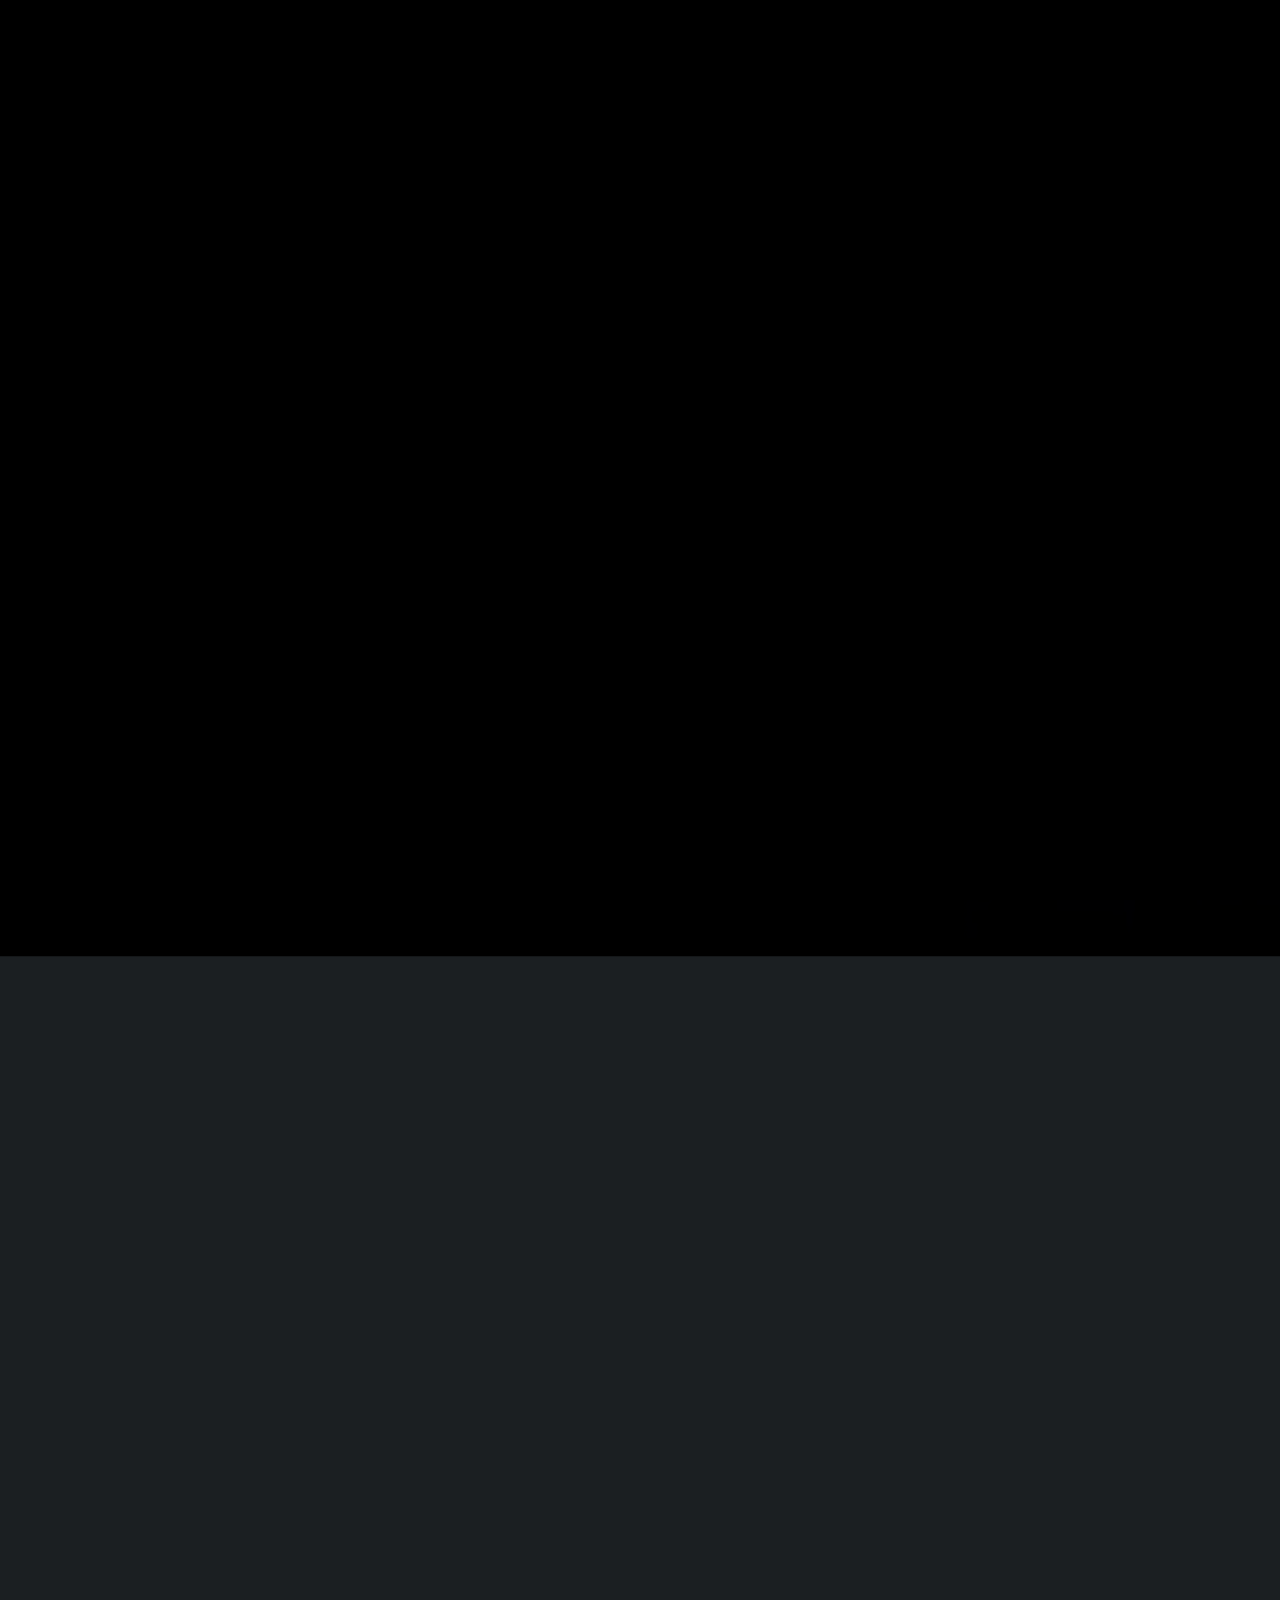
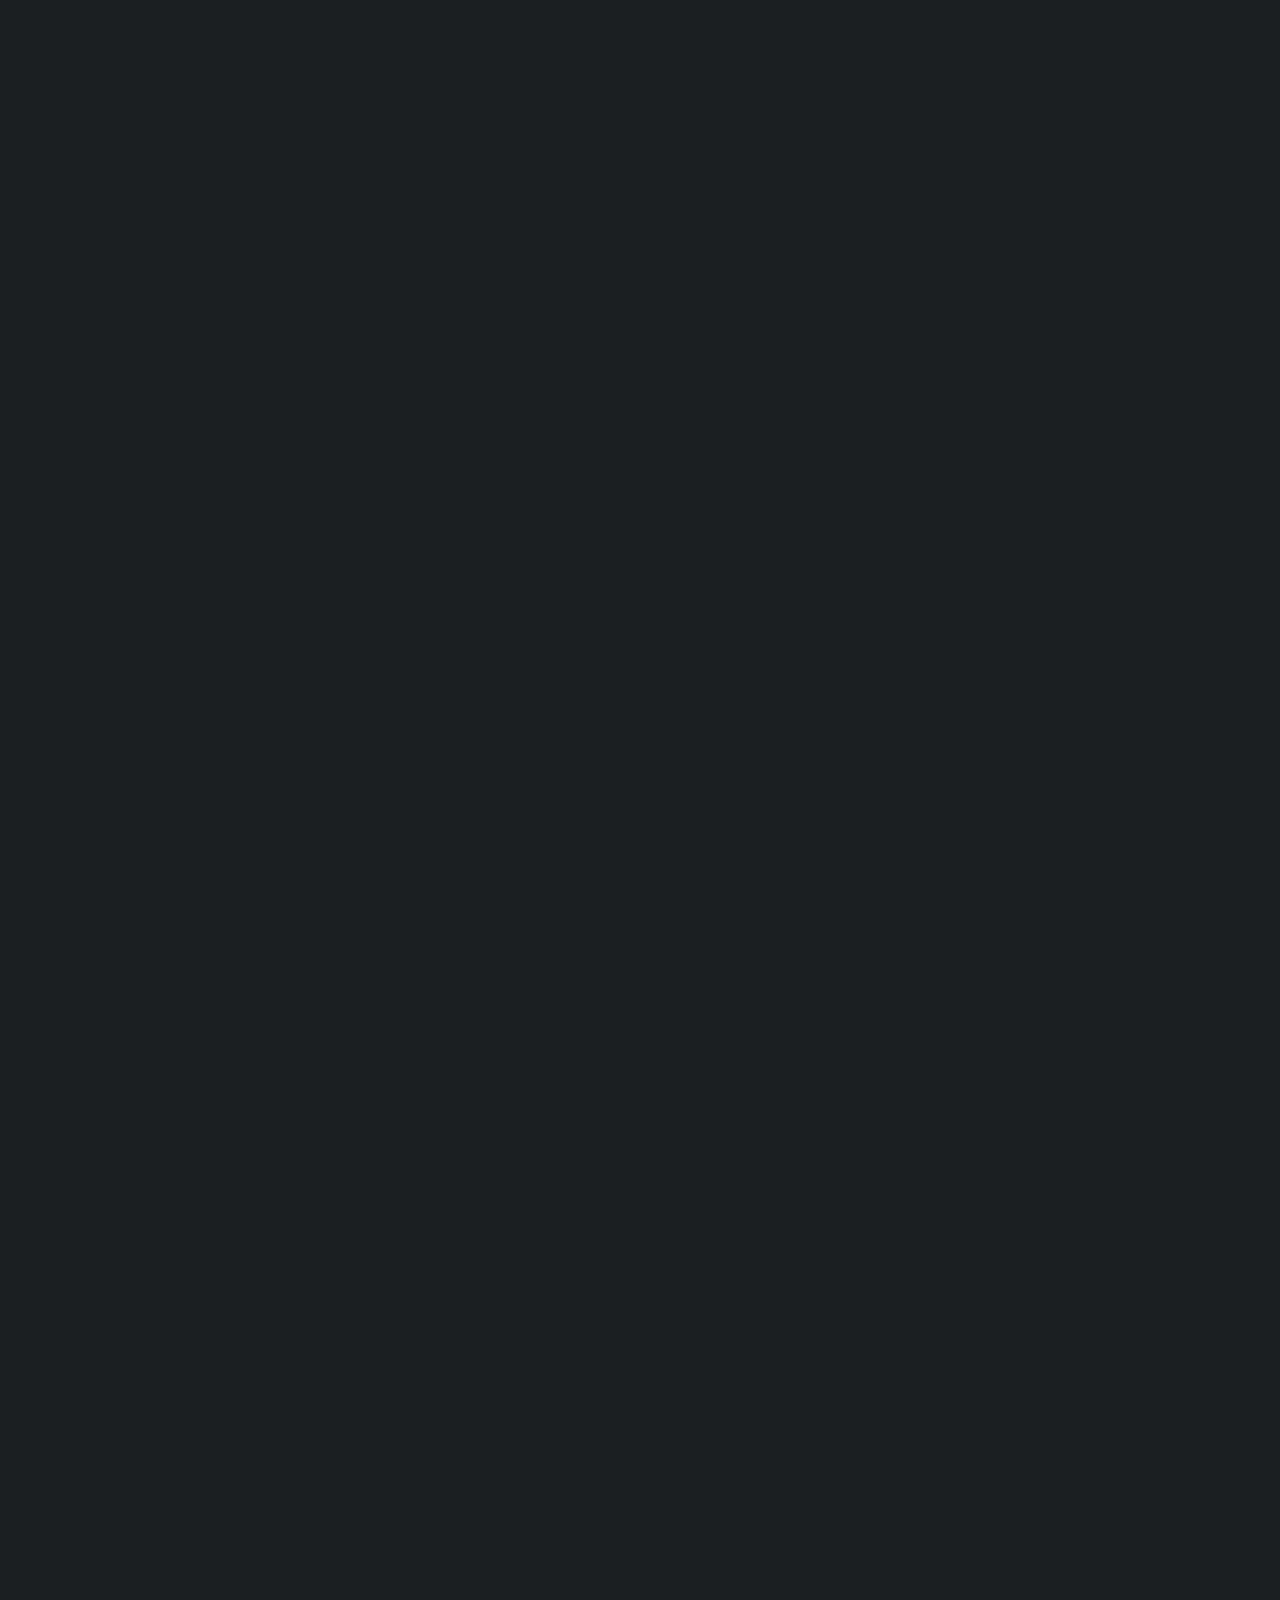
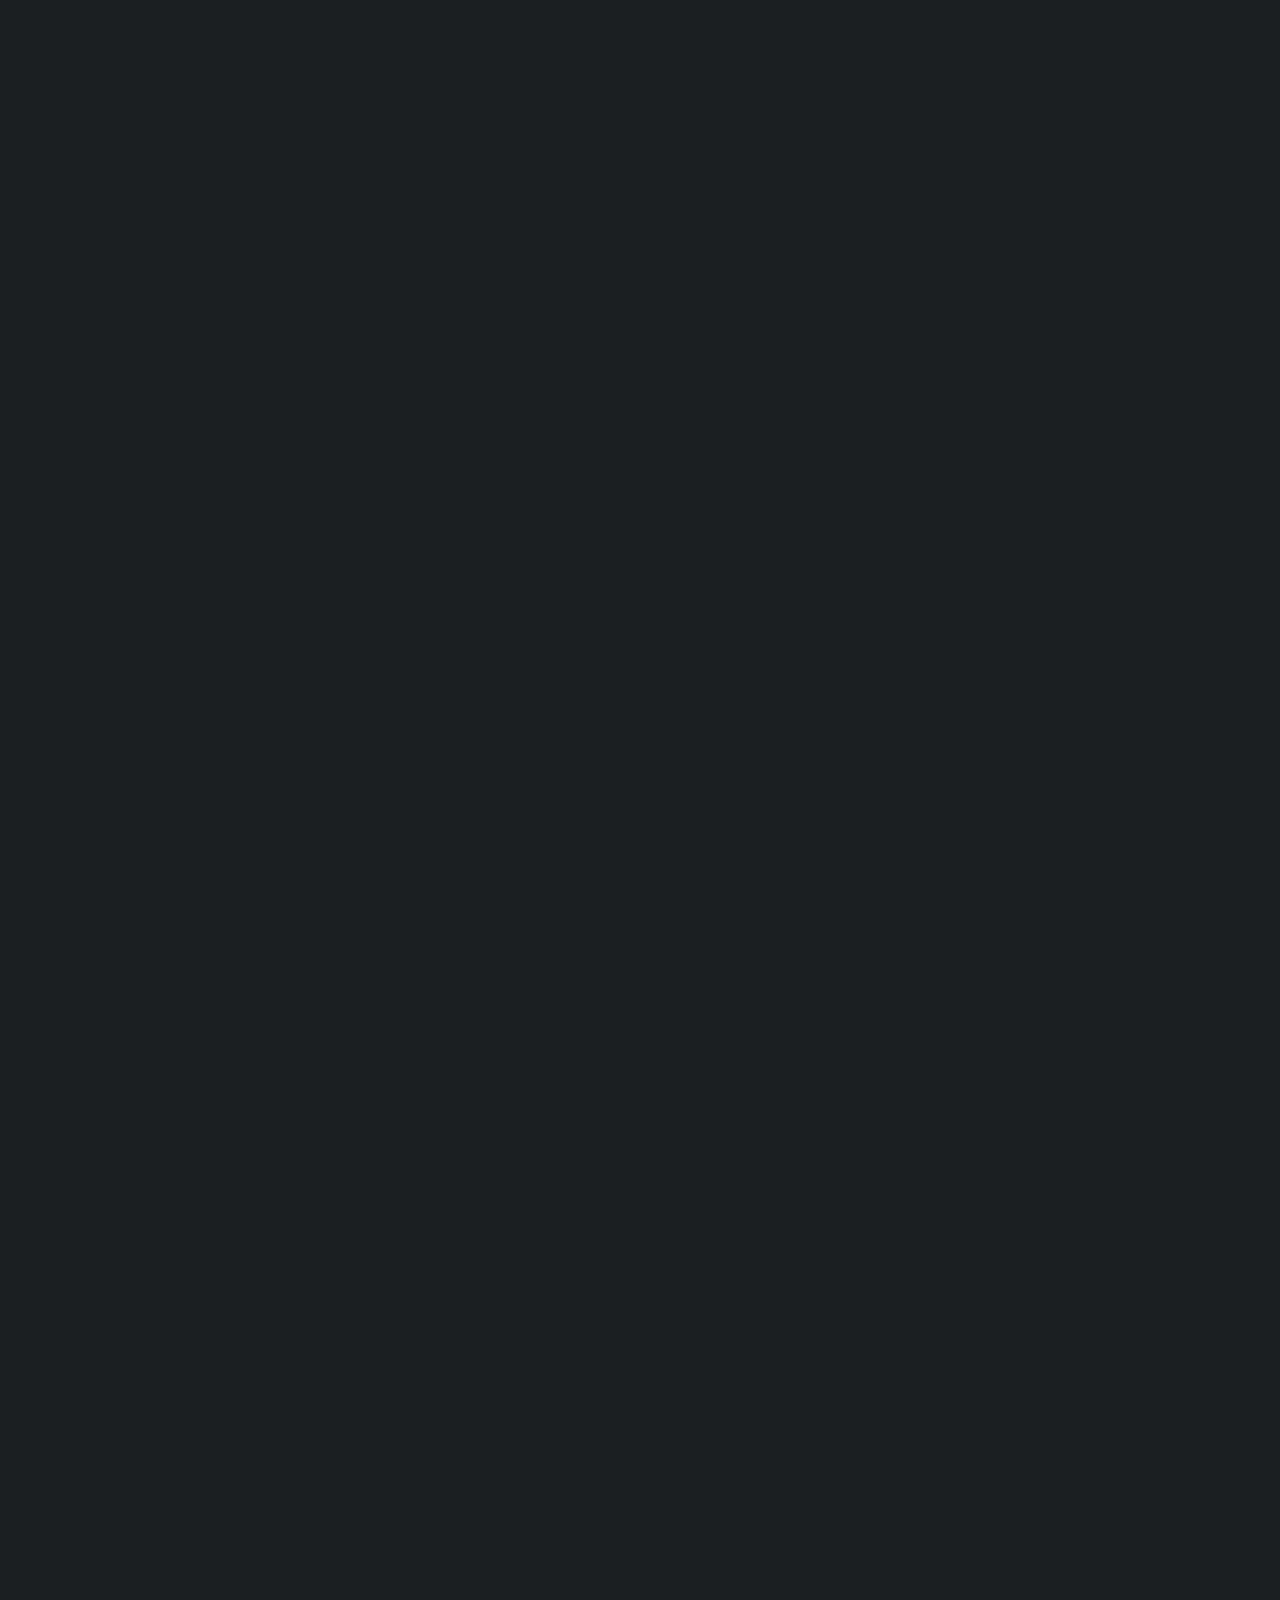
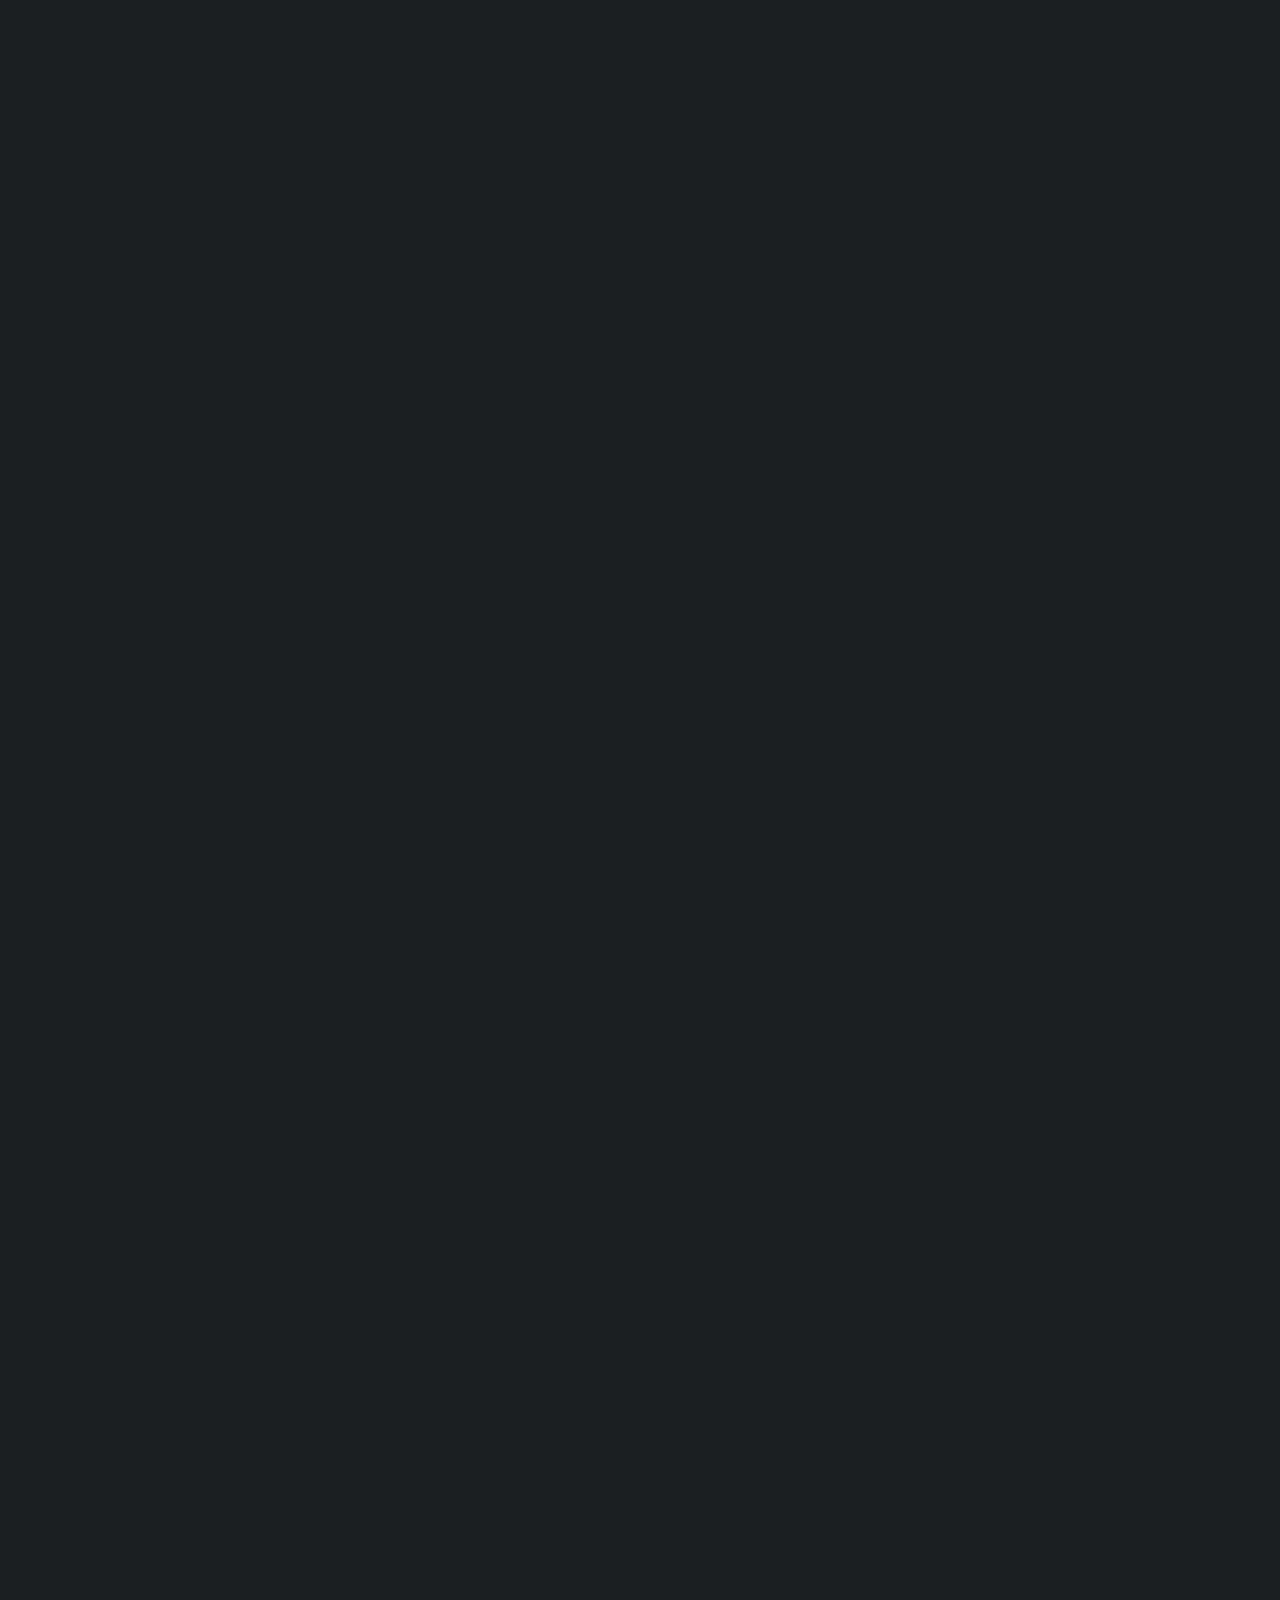
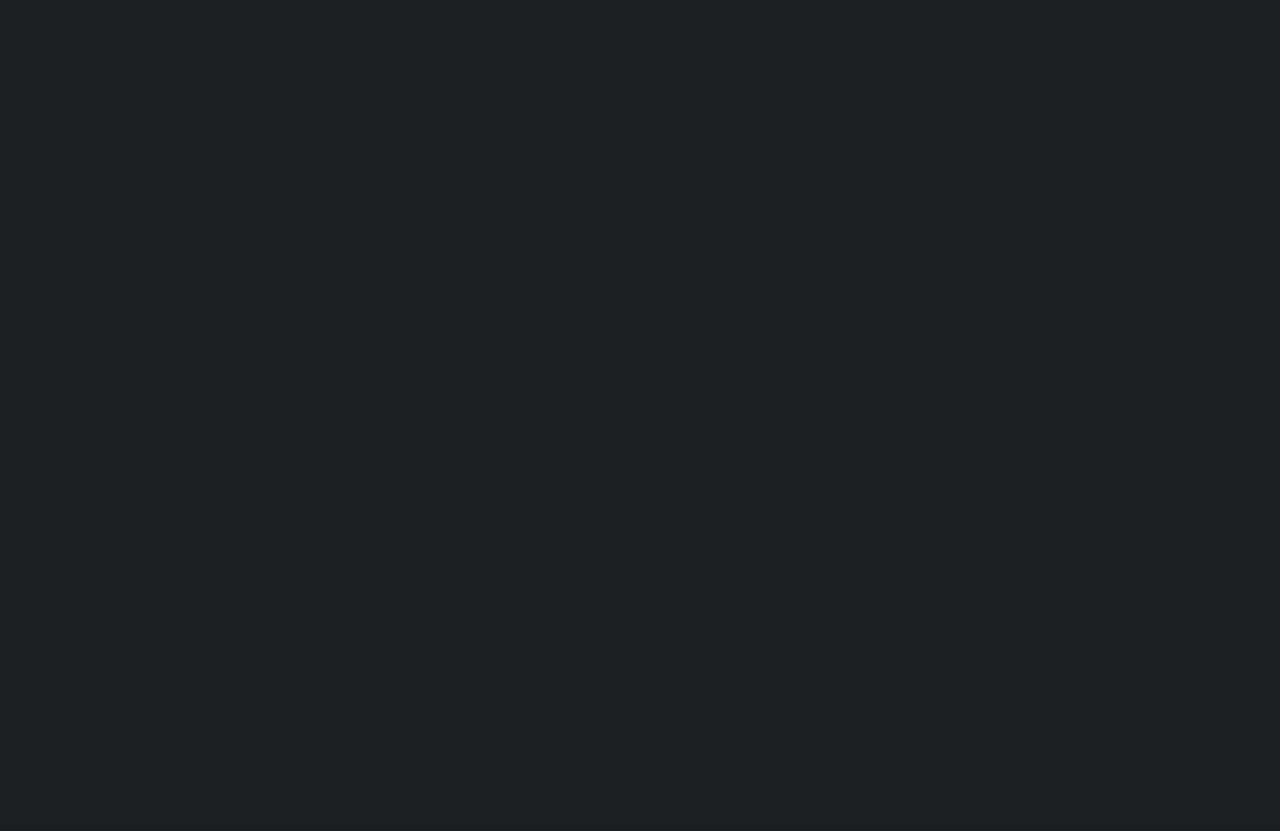
==== commit 16e550b5: "moving logic to main website" ====
--- a/index.html
+++ b/index.html
@@ -2,16 +2,6 @@
 <html>
 
 <head>
-	<!-- Global site tag (gtag.js) - Google Analytics -->
-	<script async src="https://www.googletagmanager.com/gtag/js?id=UA-135178577-1"></script>
-	<script>
-		window.dataLayer = window.dataLayer || [];
-		function gtag() { dataLayer.push(arguments); }
-		gtag('js', new Date());
-
-		gtag('config', 'UA-135178577-1');
-	</script>
-
 	<title>Denis Vashchenko</title>
 	<link rel="icon" href="images/background/meirl.png">
 	<meta charset="utf-8" />
@@ -23,6 +13,9 @@
 		<link rel="stylesheet" href="assets/css/noscript.css" />
 		<link rel="stylesheet" href="https://www.w3schools.com/w3css/4/w3.css" />
 	</noscript>
+	<script src="https://cdn.jsdelivr.net/npm/chart.js@2.8.0"></script>
+	<script src="https://www.chartjs.org/samples/latest/utils.js"></script>
+	<script type="text/javascript" src="https://ajax.googleapis.com/ajax/libs/jquery/1.7.1/jquery.min.js"></script>
 </head>
 
 <body class="is-preload">
@@ -47,6 +40,7 @@
 					<!-- <li><a href="https://github.com/oxiliary">oxiliary</a></li> -->
 					<li><a href="#education">Education</a></li>
 					<li><a href="#contact">Contact</a></li>
+					<!-- <li><a href="#discoverMeekly">discoverMeekly</a></li> -->
 					<!-- <li><a href="#elements">Elements</a></li> -->
 				</ul>
 			</nav>
@@ -145,7 +139,7 @@
 					<h3><a href="https://github.com/plebeiathon/MotleyMoves" target="_blank"
 							class="btn btn-social-icon btn-twitter"><span class="fa fa-github"></span></a>
 						MotleyMoves
-						<i class="devicon-python-plain"></i>
+						<i class="devicon-csharp-plain"></i>
 						<i class="devicon-javascript-plain"></i>
 						<i class="devicon-google-plain"></i></h3>
 					<p>MotleyMoves is a full-stack solution consisting of a serverless C#.NET Azure Function App
@@ -278,6 +272,11 @@
 					setTimeout(carousel, 3000);
 				}
 			</script> -->
+
+			<!-- discoverMeekly -->
+			<article id="discoverMeekly">
+				<canvas id="chart"></canvas>
+			</article>
 
 			<!-- Elements -->
 			<article id="elements">
@@ -545,11 +544,74 @@
 	<div id="bg"></div>
 
 	<!-- Scripts -->
-	<script src="assets/js/jquery.min.js"></script>
+	<!-- <script src="assets/js/jquery.min.js"></script> -->
 	<script src="assets/js/browser.min.js"></script>
 	<script src="assets/js/breakpoints.min.js"></script>
 	<script src="assets/js/util.js"></script>
 	<script src="assets/js/main.js"></script>
+	<script>
+		var presets = window.chartColors;
+		console.log(presets)
+		var utils = Samples.utils;
+		var ctx = document.getElementById('chart').getContext('2d');
+		var options = {
+			maintainAspectRatio: true,
+			spanGaps: false,
+			elements: {
+				line: {
+					tension: 0.1,
+				}
+			},
+			scale: {
+				gridLines: {
+					color: ['black', 'red', 'orange', 'yellow', 'green', 'blue', 'indigo']
+				},
+				ticks: {
+					display: false
+				}
+			}
+		};
+		var data = {
+			labels: ['danceability', 'energy', 'instrumentalness', 'liveness', 'loudness', 'speechiness', 'valence'],
+			datasets: []
+		};
+
+		var chart = new Chart('chart', {
+			type: 'radar',
+			data: data,
+			options: options,
+		});
+
+		function getColor() {
+			var letters = '0123456789ABCDEF';
+			var color = '#';
+			for (var i = 0; i < 6; i++) {
+				color += letters[Math.floor(Math.random() * 16)];
+			}
+			return color;
+		}
+
+		$.ajax({
+			url: "https://discovermeekly.azurewebsites.net/api/dataPipe?code=DnlLHUs5J0dSP3t9GHwu5nJfvSmz0z8T2l5f6CEXqTJTPMja90y6cA==&analysis=features",
+			type: "GET",
+			success: function (result) {
+				weeks = JSON.parse(result)
+				weeks.forEach(function (value, index) {
+					var datapoint = {
+						"label": "Week " + index,
+						"backgroundColor": getColor(),
+						"data": []
+					}
+					datapoint.data.push(value['danceability'], value['energy'], value['instrumentalness'], value['liveness'], value['loudness'], value['speechiness'], value['valence'])
+					data.datasets.push(datapoint);
+					chart.update();
+				});
+			},
+			error: function (error) {
+				console.log(error);
+			}
+		})
+	</script>
 
 </body>
 
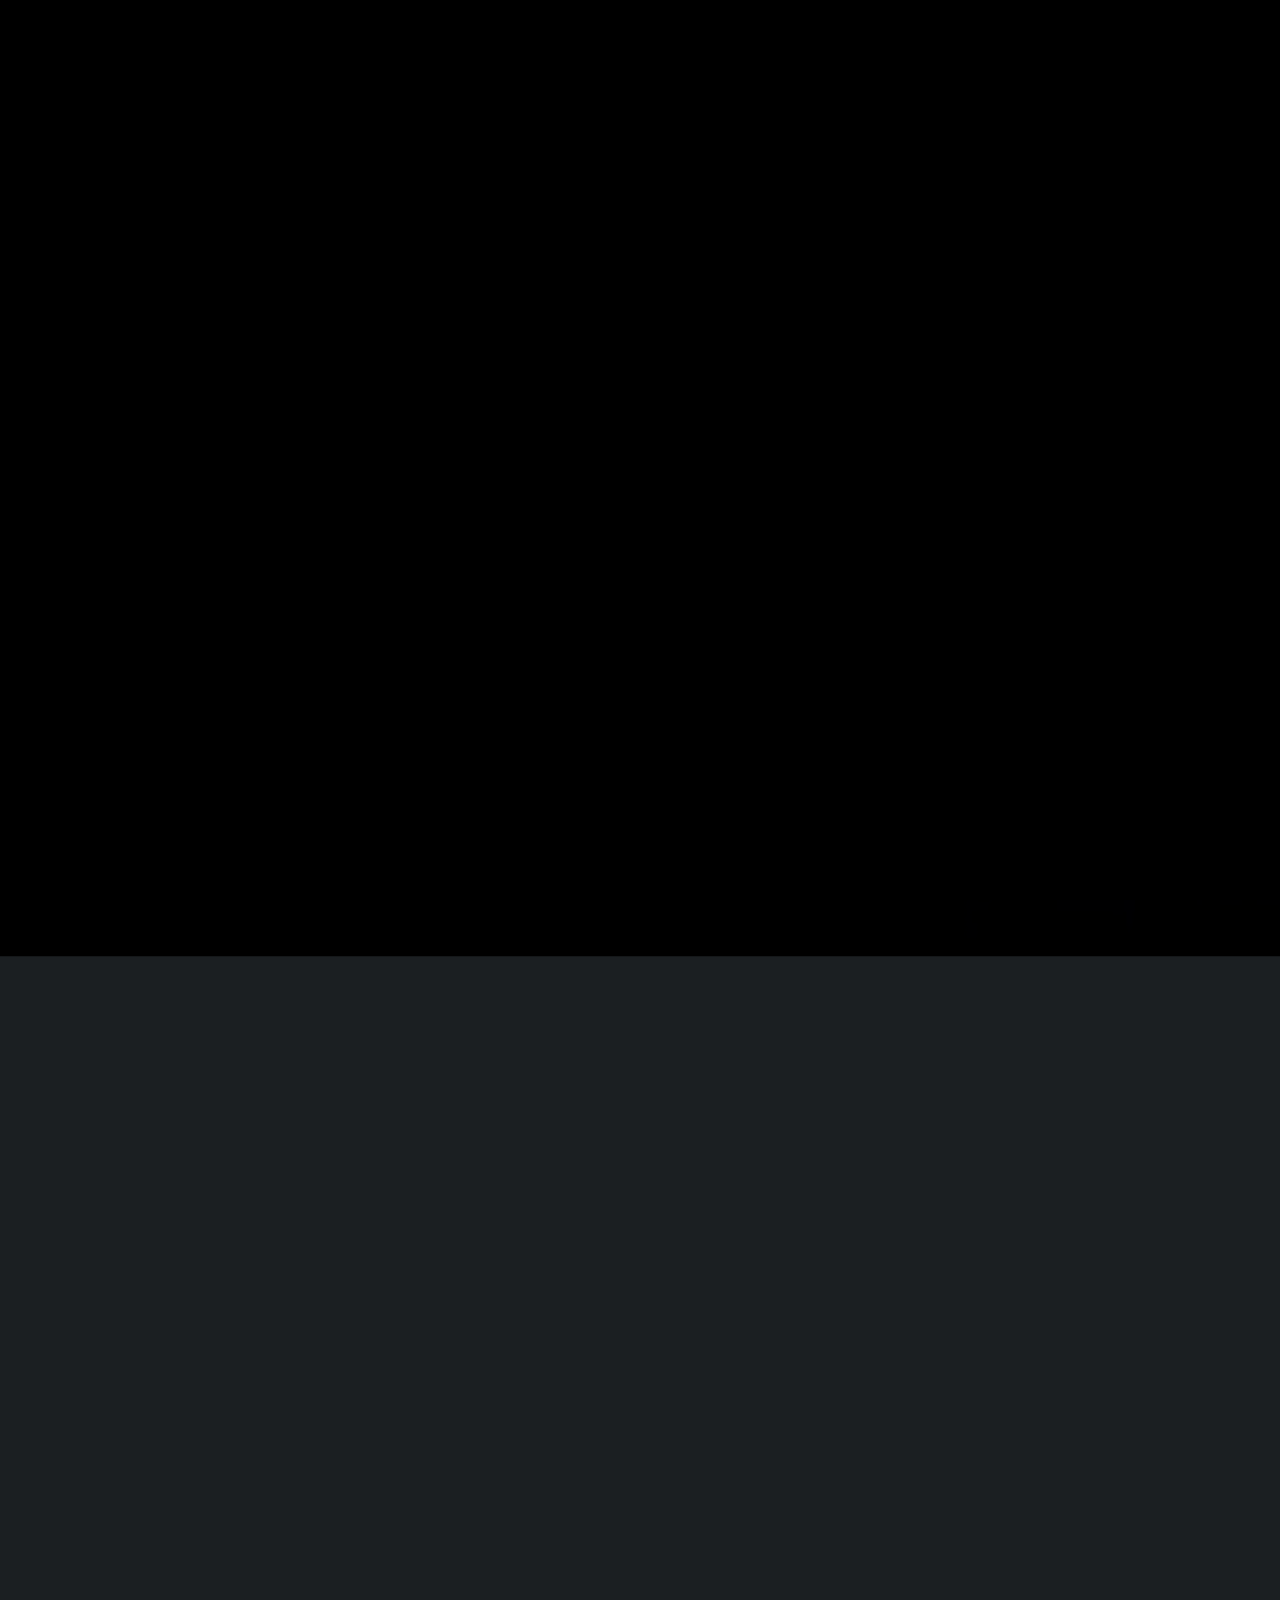
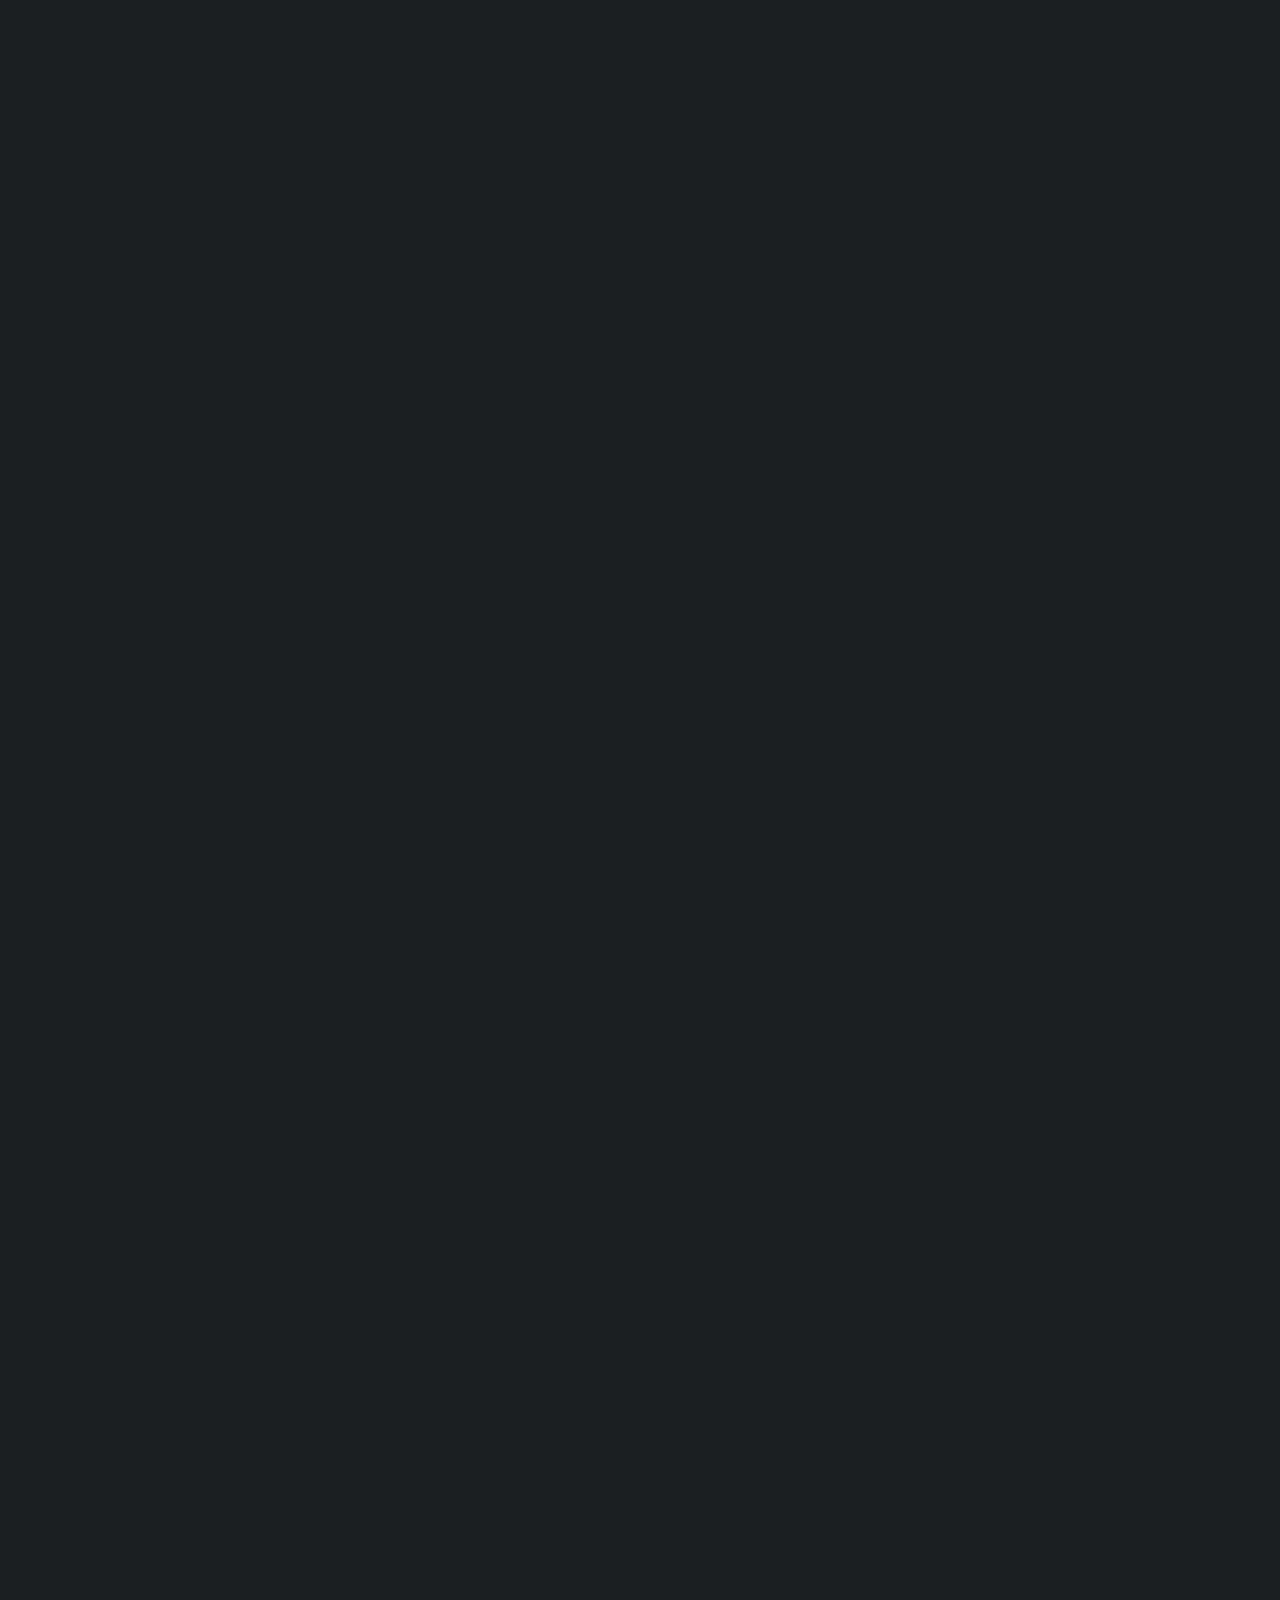
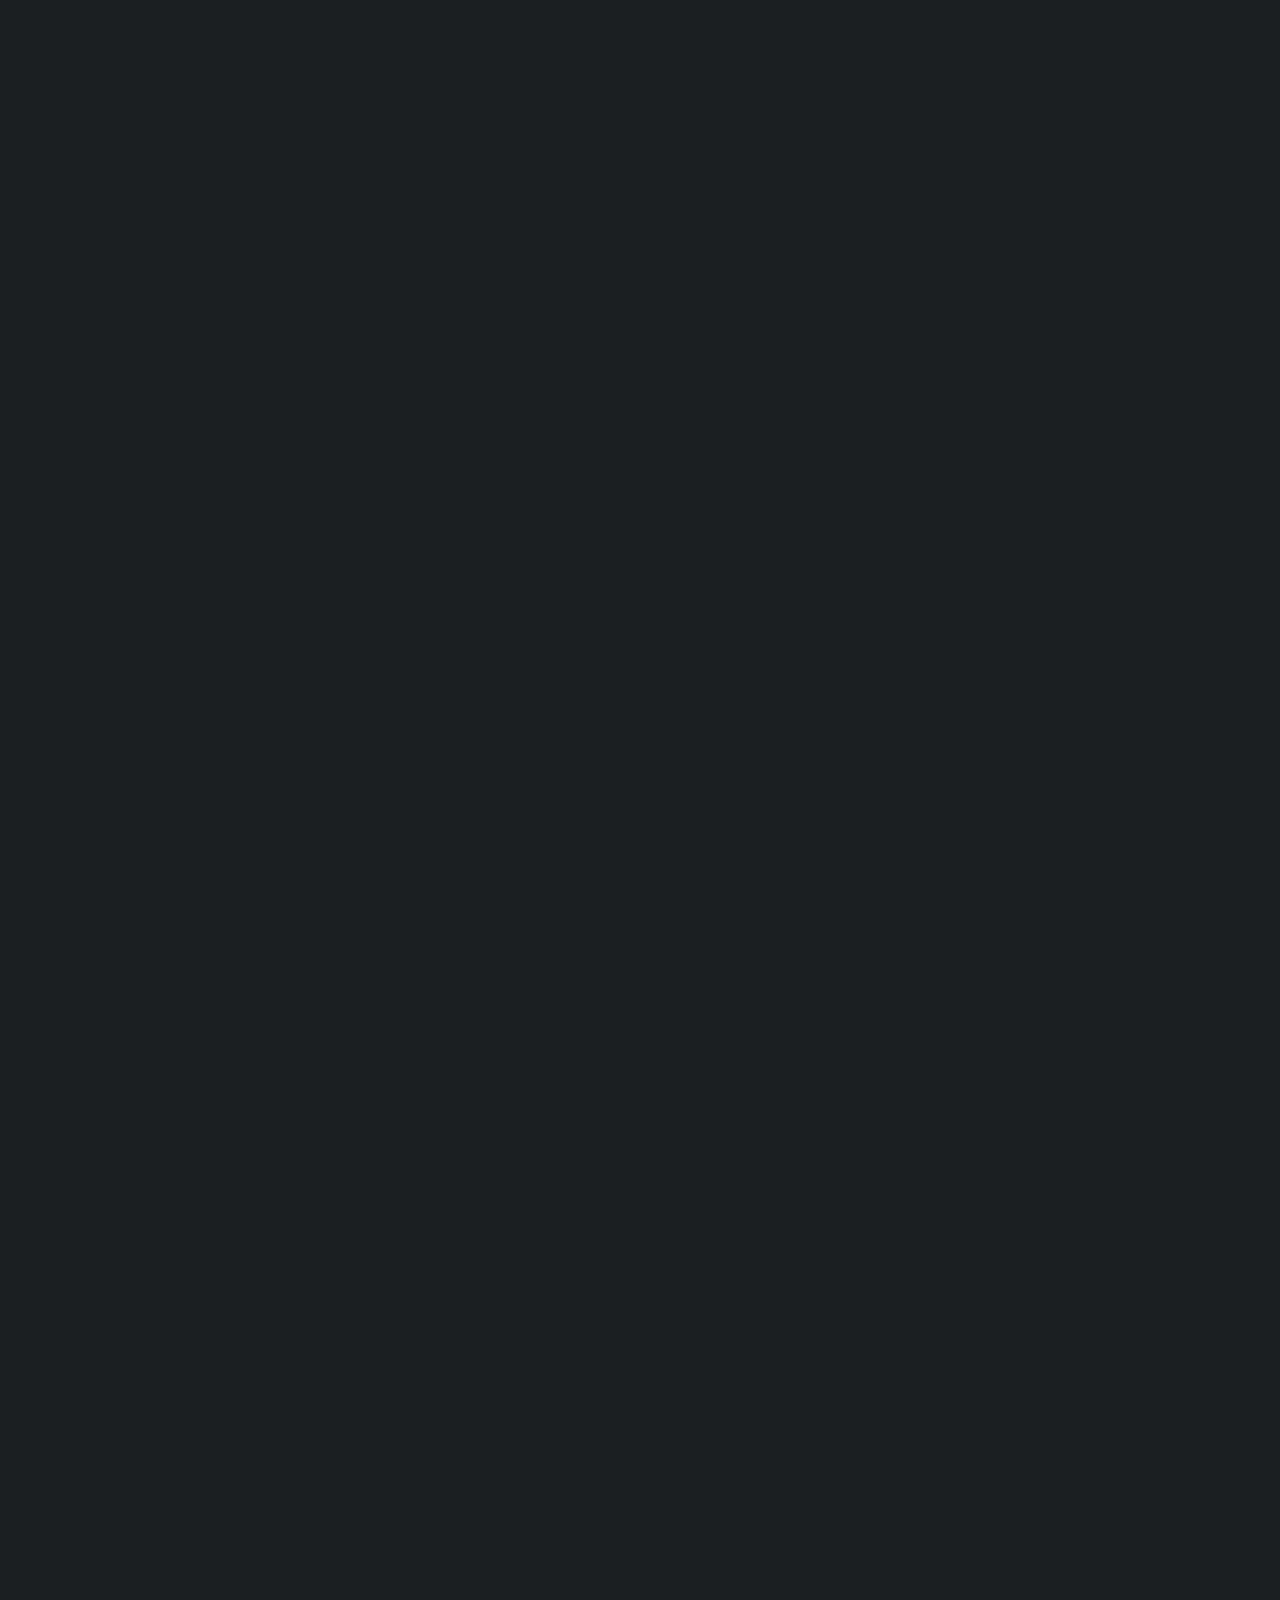
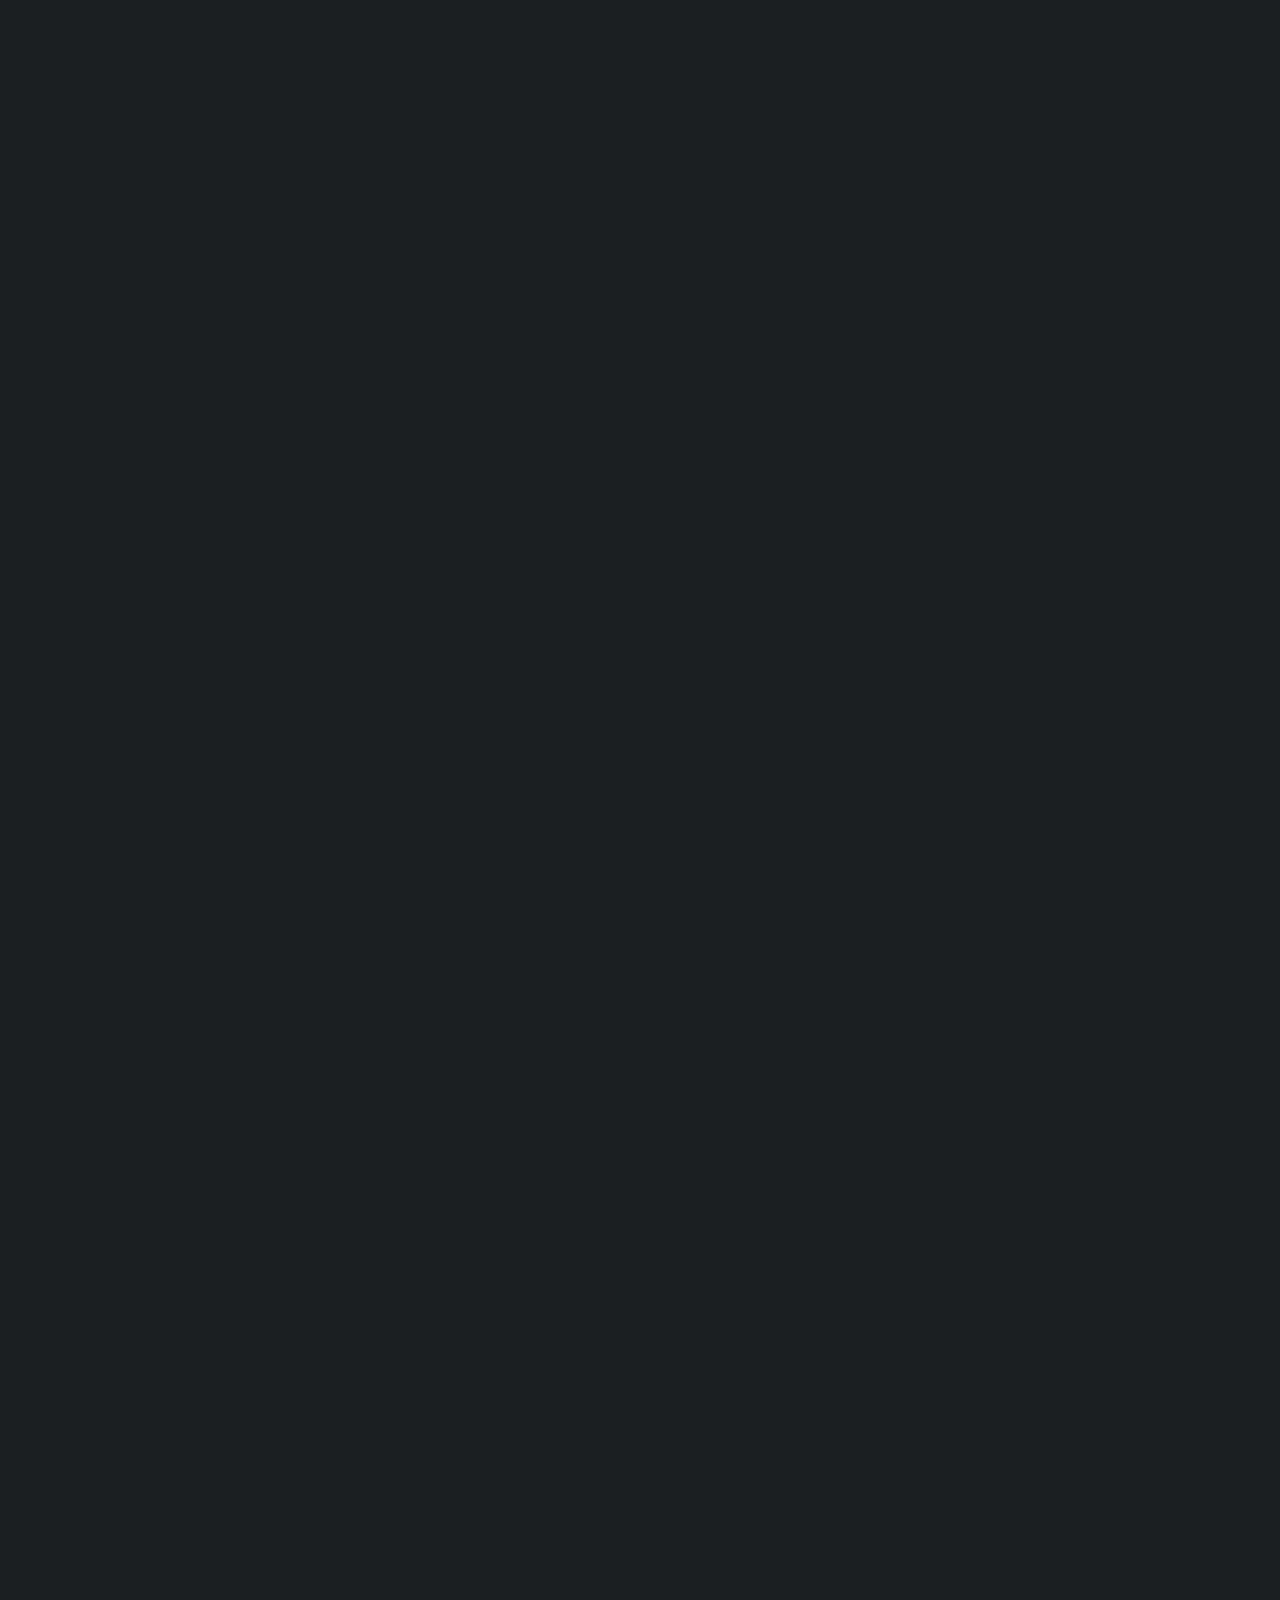
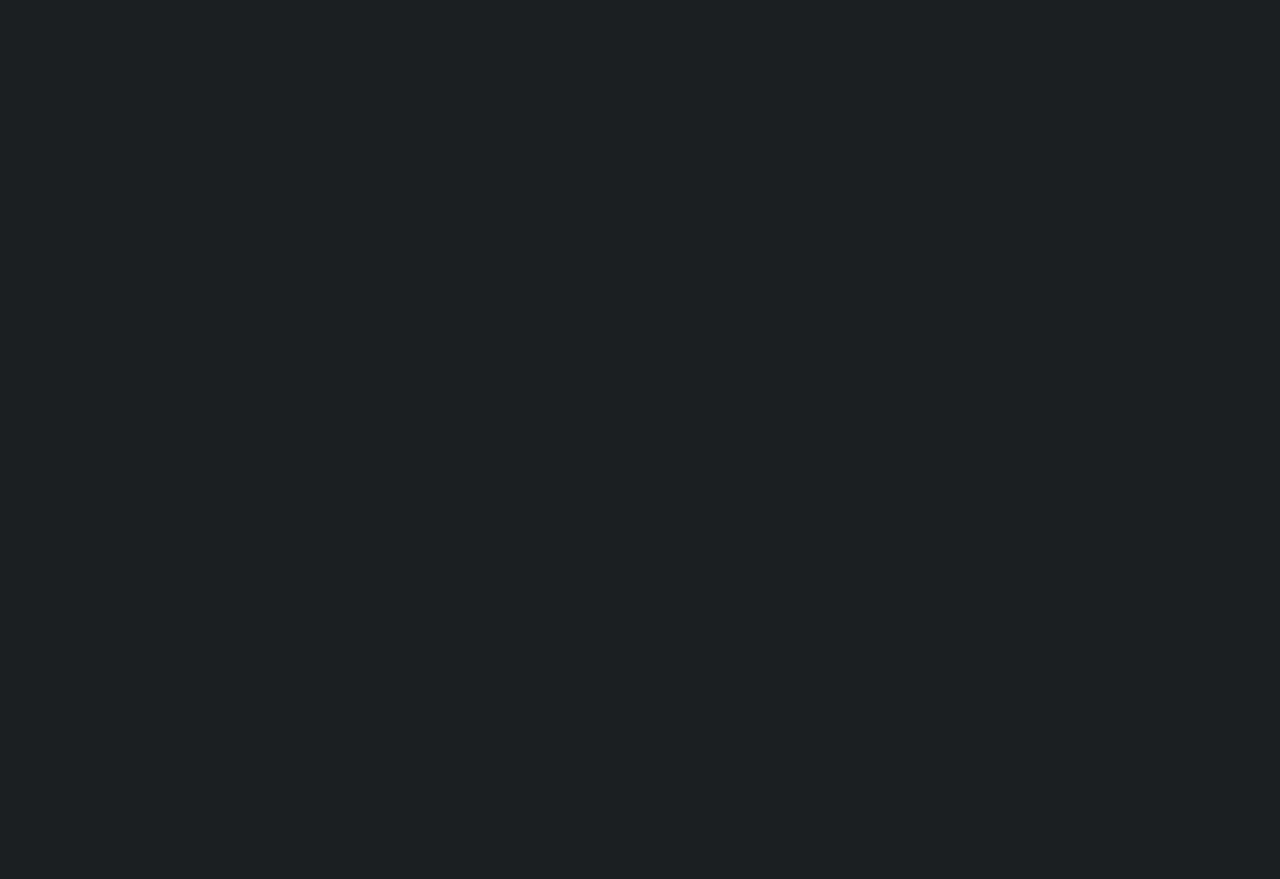
==== commit 33fa494d: "some fun maybe annoying particles" ====
--- a/index.html
+++ b/index.html
@@ -16,12 +16,13 @@
 	<script src="https://cdn.jsdelivr.net/npm/chart.js@2.8.0"></script>
 	<script src="https://www.chartjs.org/samples/latest/utils.js"></script>
 	<script type="text/javascript" src="https://ajax.googleapis.com/ajax/libs/jquery/1.7.1/jquery.min.js"></script>
+	<script src="https://cdn.jsdelivr.net/npm/particles.js@2.0.0/particles.min.js"></script>
 </head>
 
 <body class="is-preload">
-
 	<!-- Wrapper -->
 	<div id="wrapper">
+		<div id="particles-js"></div>
 
 		<!-- Header -->
 		<header id="header">
@@ -549,6 +550,7 @@
 	<script src="assets/js/breakpoints.min.js"></script>
 	<script src="assets/js/util.js"></script>
 	<script src="assets/js/main.js"></script>
+	<script src="assets/js/particles.js"></script>
 	<script>
 		var presets = window.chartColors;
 		console.log(presets)
--- a/assets/css/main.css
+++ b/assets/css/main.css
@@ -1636,5 +1636,12 @@
 
 		.container{
 			width: 100%;
-			text-align: center;
-		  }
+			text-align: center
+			;
+		}
+		
+	#particles-js{
+		position: absolute;
+		width: 100%;
+		height: 100%;
+	}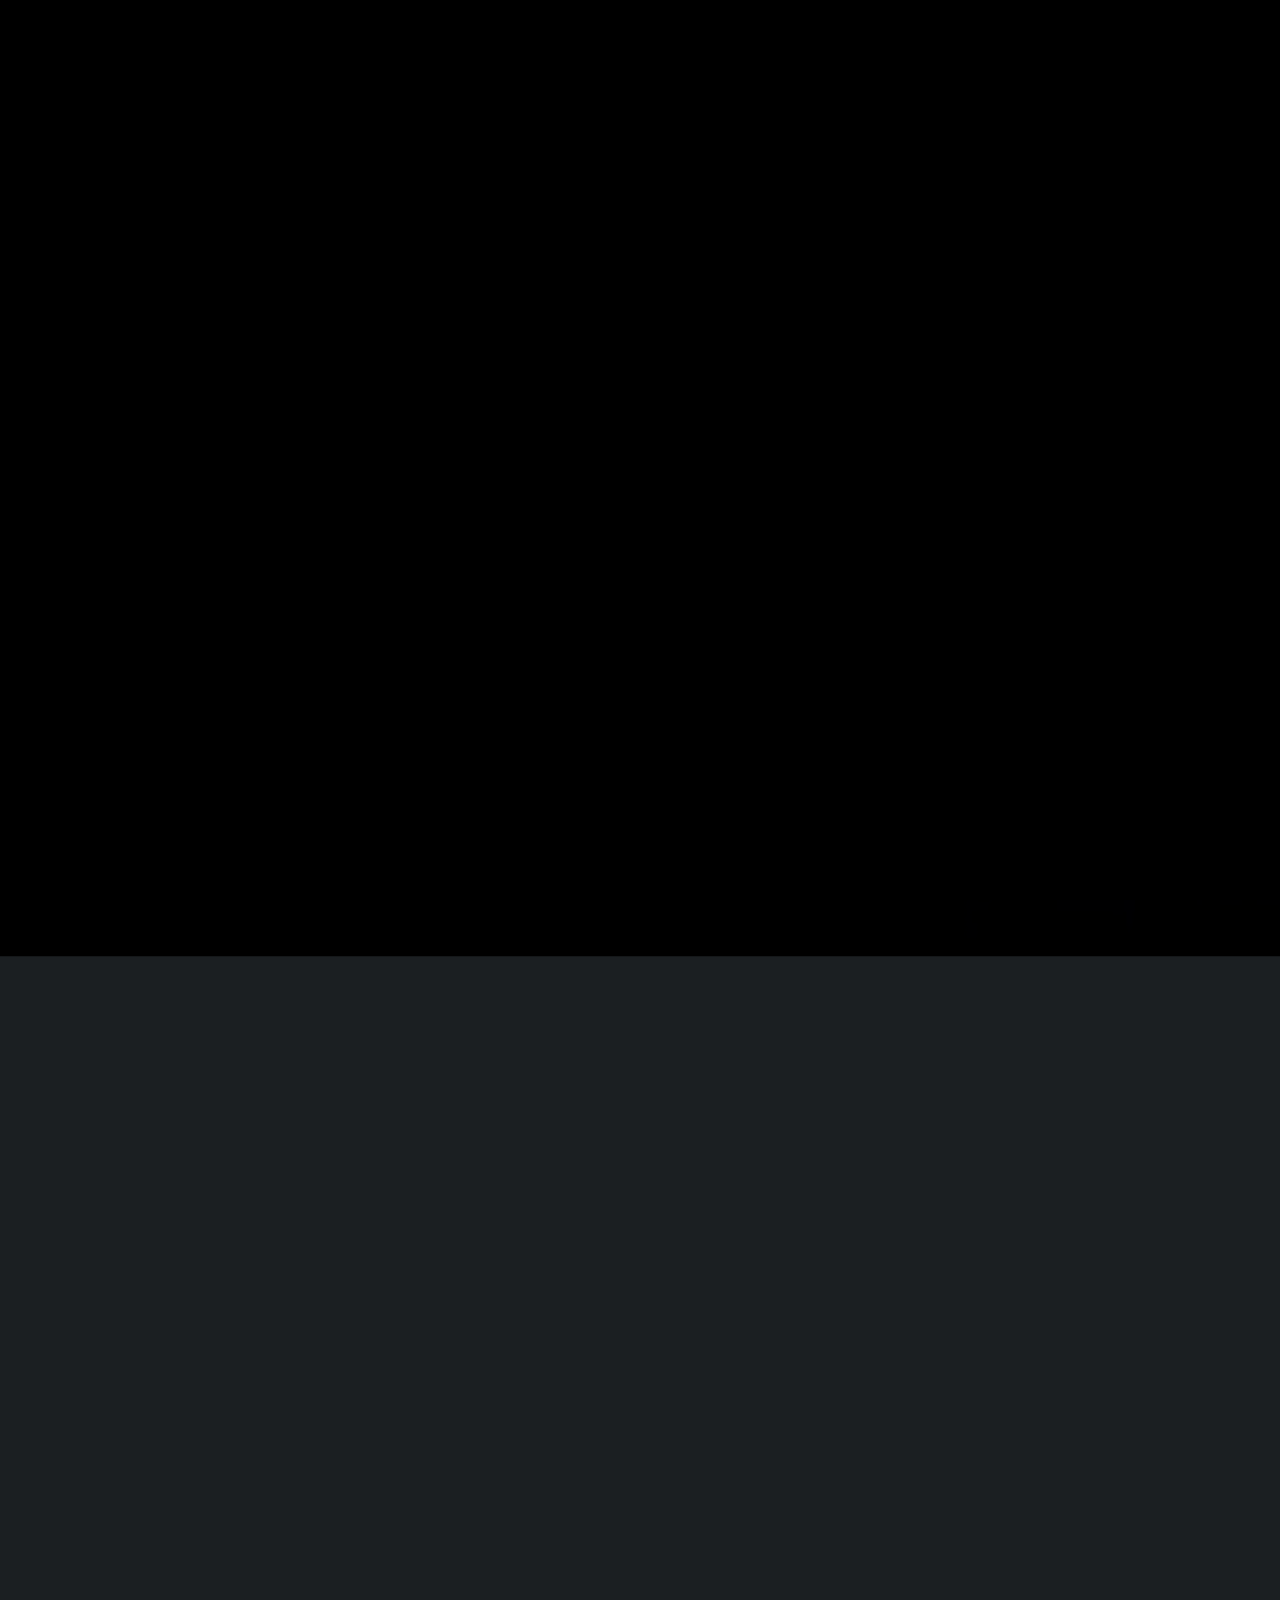
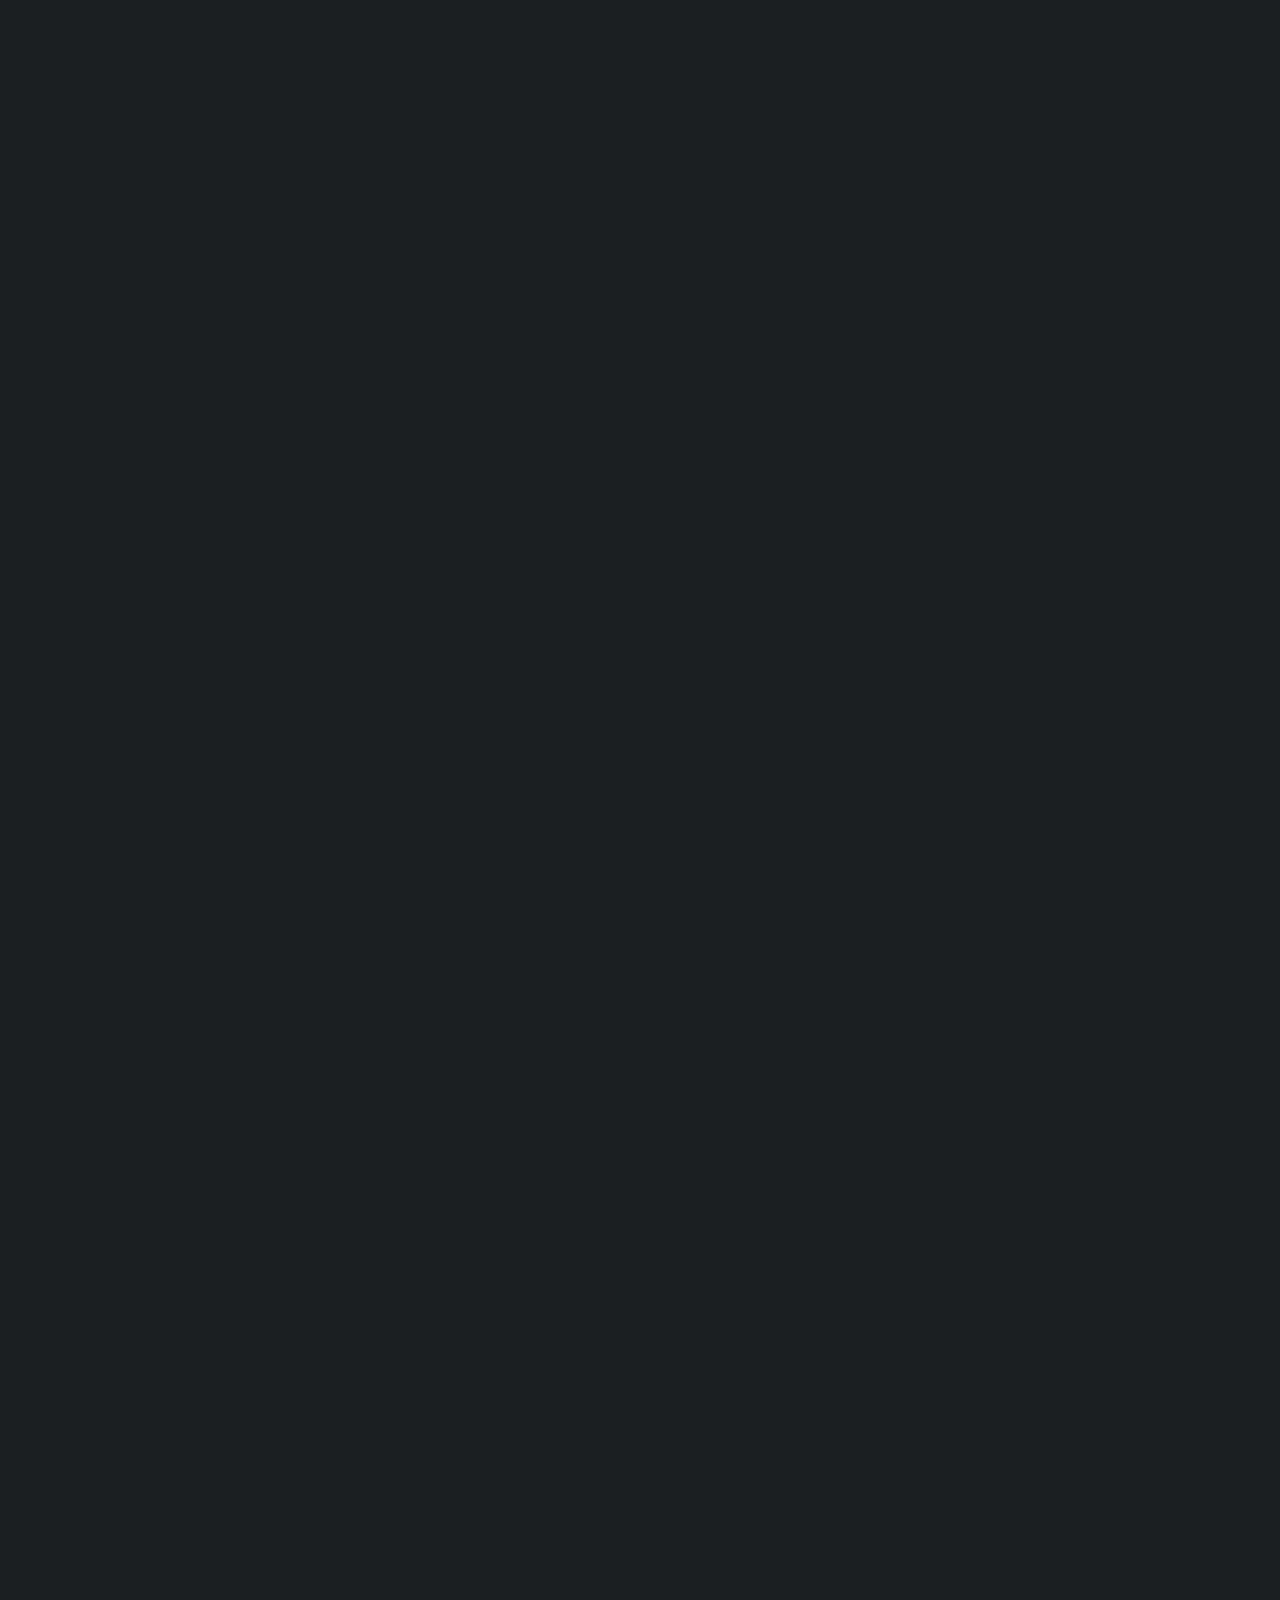
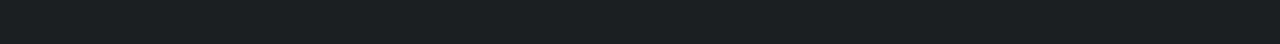
==== commit a8ca83fa: "adding title" ====
--- a/index.html
+++ b/index.html
@@ -17,6 +17,7 @@
 	<script src="https://www.chartjs.org/samples/latest/utils.js"></script>
 	<script type="text/javascript" src="https://ajax.googleapis.com/ajax/libs/jquery/1.7.1/jquery.min.js"></script>
 	<script src="https://cdn.jsdelivr.net/npm/particles.js@2.0.0/particles.min.js"></script>
+	<script>console.log("wacha looking for?")</script>
 </head>
 
 <body class="is-preload">
@@ -257,278 +258,12 @@
 				</p>
 			</article>
 
-			<!-- <script>
-				var myIndex = 0;
-				carousel();
-
-				function carousel() {
-					var i;
-					var x = document.getElementsByClassName("mySlides");
-					for (i = 0; i < x.length; i++) {
-						x[i].style.display = "none";
-					}
-					myIndex++;
-					if (myIndex > x.length) { myIndex = 1 }
-					x[myIndex - 1].style.display = "block";
-					setTimeout(carousel, 3000);
-				}
-			</script> -->
-
 			<!-- discoverMeekly -->
 			<article id="discoverMeekly">
+				<center>
+					<h3>Spotify's Discover Weekly Time-Series Analysis</h3>
+				</center>
 				<canvas id="chart"></canvas>
-			</article>
-
-			<!-- Elements -->
-			<article id="elements">
-				<h2 class="major">Elements</h2>
-
-				<section>
-					<h3 class="major">Text</h3>
-					<p>This is <b>bold</b> and this is <strong>strong</strong>. This is <i>italic</i> and this is
-						<em>emphasized</em>.
-						This is <sup>superscript</sup> text and this is <sub>subscript</sub> text.
-						This is <u>under4lined</u> and this is code: <code>for (;;) { ... }</code>. Finally, <a
-							href="#">this is a link</a>.</p>
-					<hr />
-					<h2>Heading Level 2</h2>
-					<h3>Heading Level 3</h3>
-					<h4>Heading Level 4</h4>
-					<h5>Heading Level 5</h5>
-					<h6>Heading Level 6</h6>
-					<hr />
-					<h4>Blockquote</h4>
-					<blockquote>Fringilla nisl. Donec accumsan interdum nisi, quis tincidunt felis sagittis eget tempus
-						euismod.
-						Vestibulum ante ipsum primis in faucibus vestibulum. Blandit adipiscing eu felis iaculis
-						volutpat ac adipiscing
-						accumsan faucibus. Vestibulum ante ipsum primis in faucibus lorem ipsum dolor sit amet nullam
-						adipiscing eu
-						felis.</blockquote>
-					<h4>Preformatted</h4>
-					<pre><code>i = 0;
-
-while (!deck.isInOrder()) {
-    print 'Iteration ' + i;
-    deck.shuffle();
-    i++;
-}
-
-print 'It took ' + i + ' iterations to sort the deck.';</code></pre>
-				</section>
-
-				<section>
-					<h3 class="major">Lists</h3>
-
-					<h4>Unordered</h4>
-					<ul>
-						<li>Dolor pulvinar etiam.</li>
-						<li>Sagittis adipiscing.</li>
-						<li>Felis enim feugiat.</li>
-					</ul>
-
-					<h4>Alternate</h4>
-					<ul class="alt">
-						<li>Dolor pulvinar etiam.</li>
-						<li>Sagittis adipiscing.</li>
-						<li>Felis enim feugiat.</li>
-					</ul>
-
-					<h4>Ordered</h4>
-					<ol>
-						<li>Dolor pulvinar etiam.</li>
-						<li>Etiam vel felis viverra.</li>
-						<li>Felis enim feugiat.</li>
-						<li>Dolor pulvinar etiam.</li>
-						<li>Etiam vel felis lorem.</li>
-						<li>Felis enim et feugiat.</li>
-					</ol>
-					<h4>Icons</h4>
-					<ul class="icons">
-						<li><a href="#" class="icon fa-twitter"><span class="label">Twitter</span></a></li>
-						<li><a href="#" class="icon fa-facebook"><span class="label">Facebook</span></a></li>
-						<li><a href="#" class="icon fa-instagram"><span class="label">Instagram</span></a></li>
-						<li><a href="#" class="icon fa-github"><span class="label">Github</span></a></li>
-					</ul>
-
-					<h4>Actions</h4>
-					<ul class="actions">
-						<li><a href="#" class="button primary">Default</a></li>
-						<li><a href="#" class="button">Default</a></li>
-					</ul>
-					<ul class="actions stacked">
-						<li><a href="#" class="button primary">Default</a></li>
-						<li><a href="#" class="button">Default</a></li>
-					</ul>
-				</section>
-
-				<section>
-					<h3 class="major">Table</h3>
-					<h4>Default</h4>
-					<div class="table-wrapper">
-						<table>
-							<thead>
-								<tr>
-									<th>Name</th>
-									<th>Description</th>
-									<th>Price</th>
-								</tr>
-							</thead>
-							<tbody>
-								<tr>
-									<td>Item One</td>
-									<td>Ante turpis integer aliquet porttitor.</td>
-									<td>29.99</td>
-								</tr>
-								<tr>
-									<td>Item Two</td>
-									<td>Vis ac commodo adipiscing arcu aliquet.</td>
-									<td>19.99</td>
-								</tr>
-								<tr>
-									<td>Item Three</td>
-									<td> Morbi faucibus arcu accumsan lorem.</td>
-									<td>29.99</td>
-								</tr>
-								<tr>
-									<td>Item Four</td>
-									<td>Vitae integer tempus condimentum.</td>
-									<td>19.99</td>
-								</tr>
-								<tr>
-									<td>Item Five</td>
-									<td>Ante turpis integer aliquet porttitor.</td>
-									<td>29.99</td>
-								</tr>
-							</tbody>
-							<tfoot>
-								<tr>
-									<td colspan="2"></td>
-									<td>100.00</td>
-								</tr>
-							</tfoot>
-						</table>
-					</div>
-
-					<h4>Alternate</h4>
-					<div class="table-wrapper">
-						<table class="alt">
-							<thead>
-								<tr>
-									<th>Name</th>
-									<th>Description</th>
-									<th>Price</th>
-								</tr>
-							</thead>
-							<tbody>
-								<tr>
-									<td>Item One</td>
-									<td>Ante turpis integer aliquet porttitor.</td>
-									<td>29.99</td>
-								</tr>
-								<tr>
-									<td>Item Two</td>
-									<td>Vis ac commodo adipiscing arcu aliquet.</td>
-									<td>19.99</td>
-								</tr>
-								<tr>
-									<td>Item Three</td>
-									<td> Morbi faucibus arcu accumsan lorem.</td>
-									<td>29.99</td>
-								</tr>
-								<tr>
-									<td>Item Four</td>
-									<td>Vitae integer tempus condimentum.</td>
-									<td>19.99</td>
-								</tr>
-								<tr>
-									<td>Item Five</td>
-									<td>Ante turpis integer aliquet porttitor.</td>
-									<td>29.99</td>
-								</tr>
-							</tbody>
-							<tfoot>
-								<tr>
-									<td colspan="2"></td>
-									<td>100.00</td>
-								</tr>
-							</tfoot>
-						</table>
-					</div>
-				</section>
-
-				<section>
-					<h3 class="major">Buttons</h3>
-					<ul class="actions">
-						<li><a href="#" class="button primary">Primary</a></li>
-						<li><a href="#" class="button">Default</a></li>
-					</ul>
-					<ul class="actions">
-						<li><a href="#" class="button">Default</a></li>
-						<li><a href="#" class="button small">Small</a></li>
-					</ul>
-					<ul class="actions">
-						<li><a href="#" class="button primary icon fa-download">Icon</a></li>
-						<li><a href="#" class="button icon fa-download">Icon</a></li>
-					</ul>
-					<ul class="actions">
-						<li><span class="button primary disabled">Disabled</span></li>
-						<li><span class="button disabled">Disabled</span></li>
-					</ul>
-				</section>
-
-				<section>
-					<h3 class="major">Form</h3>
-					<form method="post" action="#">
-						<div class="fields">
-							<div class="field half">
-								<label for="demo-name">Name</label>
-								<input type="text" name="demo-name" id="demo-name" value="" placeholder="Jane Doe" />
-							</div>
-							<div class="field half">
-								<label for="demo-email">Email</label>
-								<input type="email" name="demo-email" id="demo-email" value=""
-									placeholder="jane@untitled.tld" />
-							</div>
-							<div class="field">
-								<label for="demo-category">Category</label>
-								<select name="demo-category" id="demo-category">
-									<option value="">-</option>
-									<option value="1">Manufacturing</option>
-									<option value="1">Shipping</option>
-									<option value="1">Administration</option>
-									<option value="1">Human Resources</option>
-								</select>
-							</div>
-							<div class="field half">
-								<input type="radio" id="demo-priority-low" name="demo-priority" checked>
-								<label for="demo-priority-low">Low</label>
-							</div>
-							<div class="field half">
-								<input type="radio" id="demo-priority-high" name="demo-priority">
-								<label for="demo-priority-high">High</label>
-							</div>
-							<div class="field half">
-								<input type="checkbox" id="demo-copy" name="demo-copy">
-								<label for="demo-copy">Email me a copy</label>
-							</div>
-							<div class="field half">
-								<input type="checkbox" id="demo-human" name="demo-human" checked>
-								<label for="demo-human">Not a robot</label>
-							</div>
-							<div class="field">
-								<label for="demo-message">Message</label>
-								<textarea name="demo-message" id="demo-message" placeholder="Enter your message"
-									rows="6"></textarea>
-							</div>
-						</div>
-						<ul class="actions">
-							<li><input type="submit" value="Send Message" class="primary" /></li>
-							<li><input type="reset" value="Reset" /></li>
-						</ul>
-					</form>
-				</section>
-
 			</article>
 
 		</div>
@@ -551,69 +286,7 @@
 	<script src="assets/js/util.js"></script>
 	<script src="assets/js/main.js"></script>
 	<script src="assets/js/particles.js"></script>
-	<script>
-		var presets = window.chartColors;
-		console.log(presets)
-		var utils = Samples.utils;
-		var ctx = document.getElementById('chart').getContext('2d');
-		var options = {
-			maintainAspectRatio: true,
-			spanGaps: false,
-			elements: {
-				line: {
-					tension: 0.1,
-				}
-			},
-			scale: {
-				gridLines: {
-					color: ['black', 'red', 'orange', 'yellow', 'green', 'blue', 'indigo']
-				},
-				ticks: {
-					display: false
-				}
-			}
-		};
-		var data = {
-			labels: ['danceability', 'energy', 'instrumentalness', 'liveness', 'loudness', 'speechiness', 'valence'],
-			datasets: []
-		};
-
-		var chart = new Chart('chart', {
-			type: 'radar',
-			data: data,
-			options: options,
-		});
-
-		function getColor() {
-			var letters = '0123456789ABCDEF';
-			var color = '#';
-			for (var i = 0; i < 6; i++) {
-				color += letters[Math.floor(Math.random() * 16)];
-			}
-			return color;
-		}
-
-		$.ajax({
-			url: "https://discovermeekly.azurewebsites.net/api/dataPipe?code=DnlLHUs5J0dSP3t9GHwu5nJfvSmz0z8T2l5f6CEXqTJTPMja90y6cA==&analysis=features",
-			type: "GET",
-			success: function (result) {
-				weeks = JSON.parse(result)
-				weeks.forEach(function (value, index) {
-					var datapoint = {
-						"label": "Week " + index,
-						"backgroundColor": getColor(),
-						"data": []
-					}
-					datapoint.data.push(value['danceability'], value['energy'], value['instrumentalness'], value['liveness'], value['loudness'], value['speechiness'], value['valence'])
-					data.datasets.push(datapoint);
-					chart.update();
-				});
-			},
-			error: function (error) {
-				console.log(error);
-			}
-		})
-	</script>
+	<script src="assets/js/discovermeekly.js"></script>
 
 </body>
 
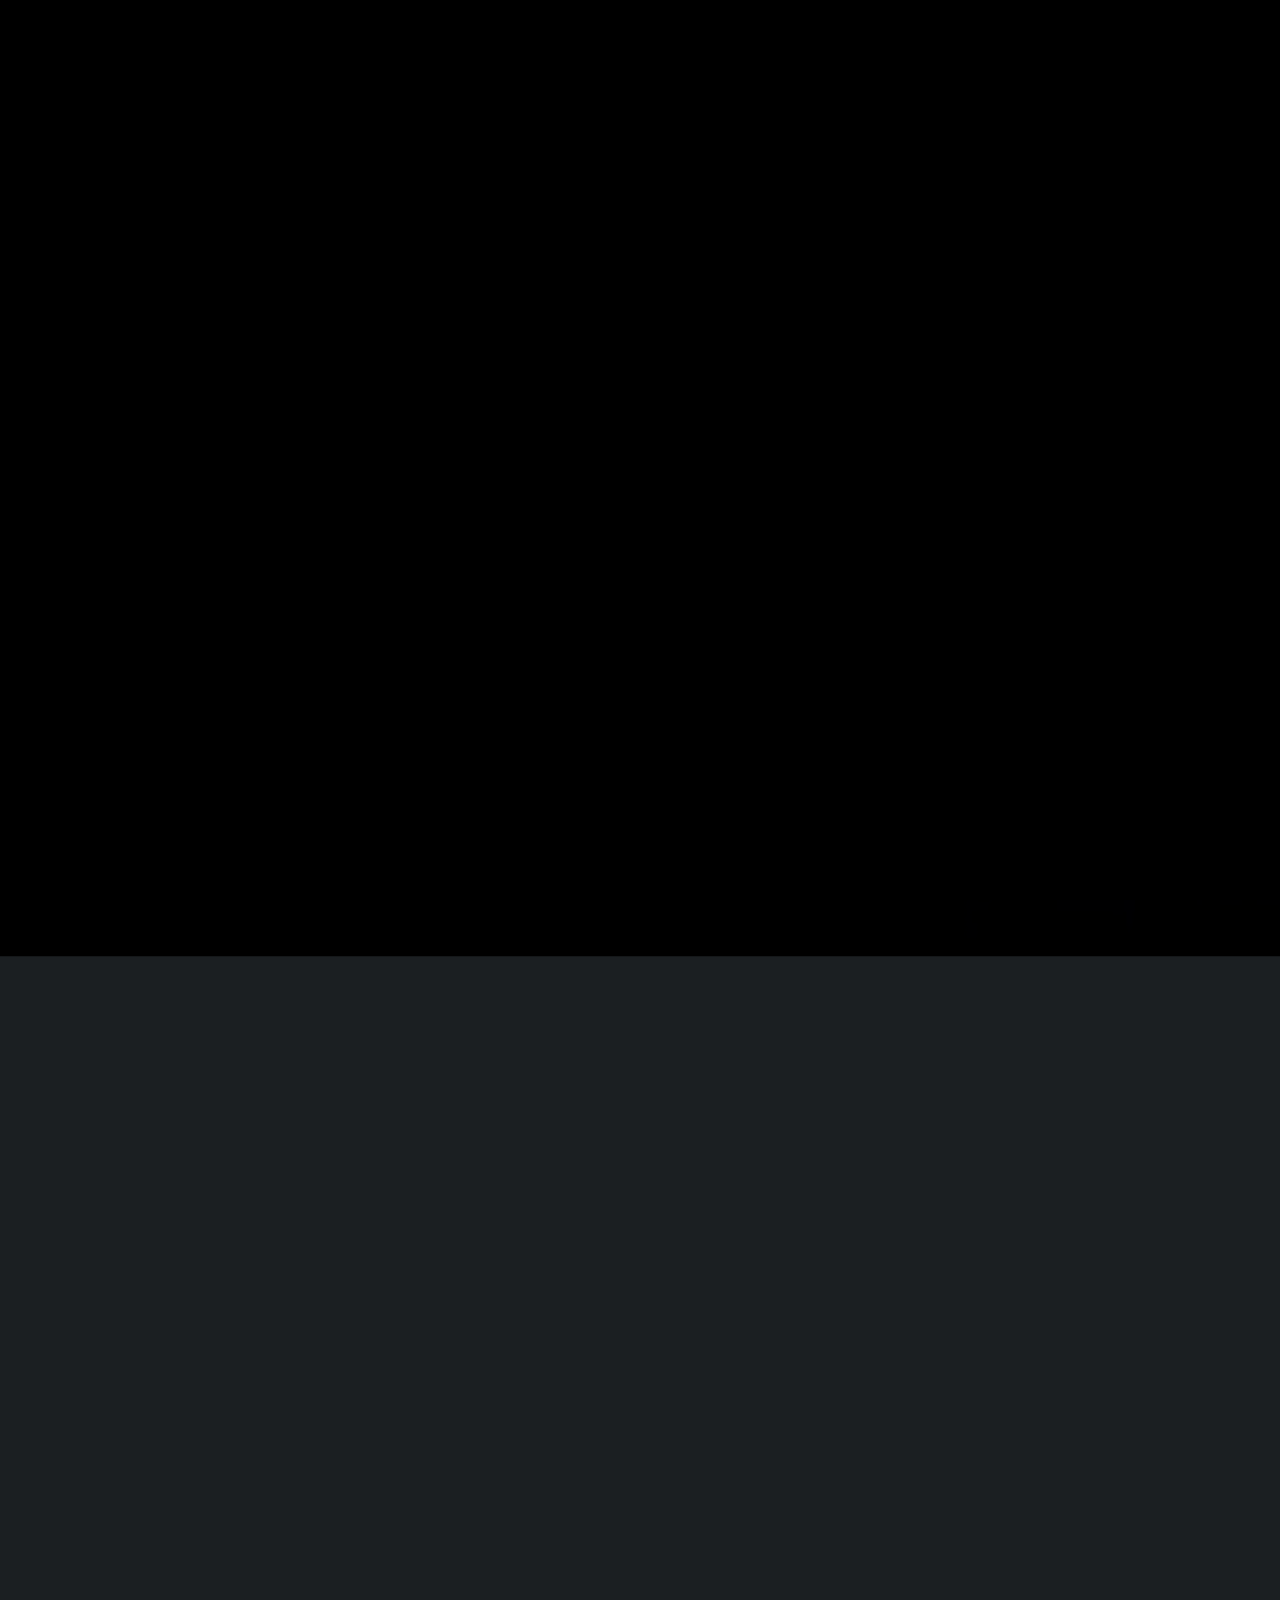
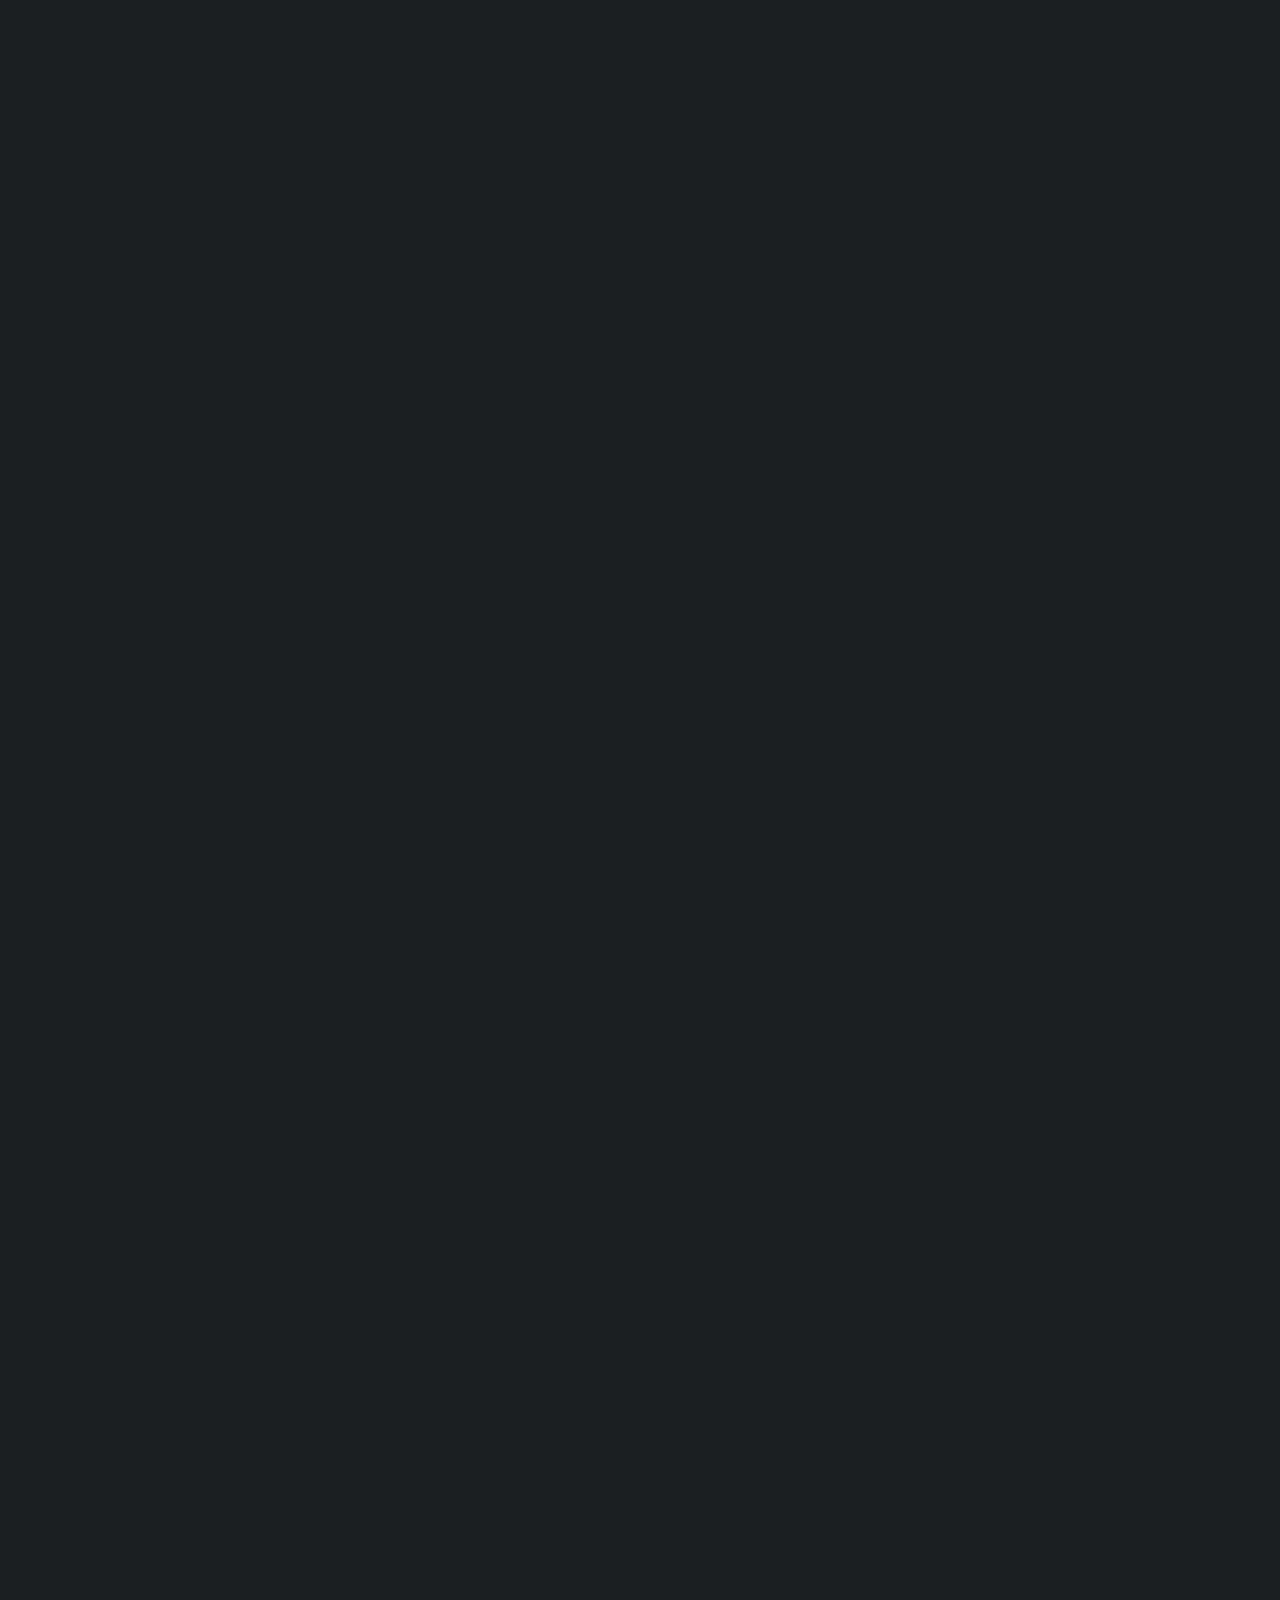
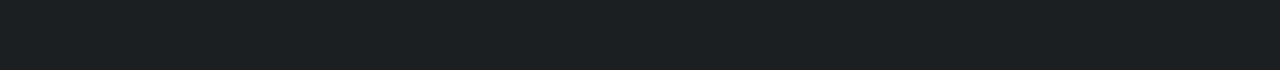
==== commit 83bbe111: "abstracting intersts" ====
--- a/index.html
+++ b/index.html
@@ -30,7 +30,7 @@
 			<div class="content">
 				<div class="inner">
 					<h1>Denis Vashchenko</h1>
-					<p>A Software Engineer interested in Music Information Retrieval, Machine Learning, and Signal
+					<p>A Software Engineer interested in Artificial Intelligence, Music Information Retrieval, and Signal
 						Processing.
 					</p>
 				</div>
@@ -210,6 +210,7 @@
 			<!-- Contact -->
 			<article id="contact">
 				<div class="container">
+					<img src="images/headshot.jpg" alt="Smiley face" height="100" width="180">
 					<ul class="icons">
 						<li><a href="https://www.linkedin.com/in/dvashchenko/" target="_blank"
 								class="icon fa-linkedin"><span class="label">LinkedIn</span></a></li>
